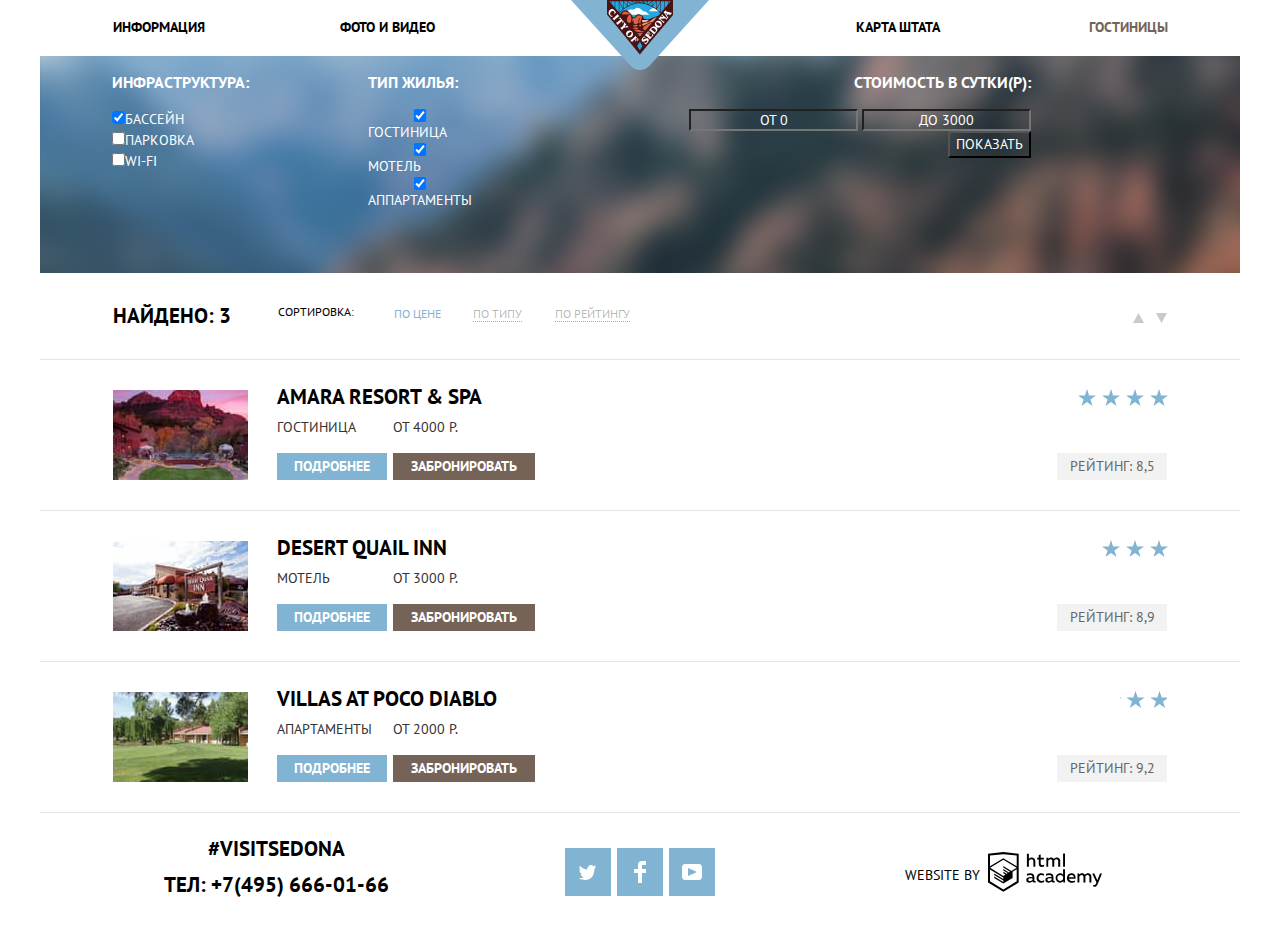
==== catalog.html @ 7414c6d5 "12. Начинаем оформление декоративных элементов" ====
<!DOCTYPE html>
<html lang="ru">
  <head>
    <meta charset="utf-8">
    <title>HTML Academy: Седона</title>
    <link href="https://fonts.googleapis.com/css2?family=PT+Sans:wght@400;700&display=swap" rel="stylesheet">
    <link href="css/normalize.css" rel="stylesheet">
    <link href="css/style.css" rel="stylesheet">
  </head>
    <body class="page-body">
    <header class="container main-header">
     <nav class="main-navigation">
      <a class="main-header-logo" href="index.html">
       <img src="img/logo-sedona.svg" width="138" height="70" alt="city of Sedona">
     </a>
       <ul class="site-navigation">
         <li class="current-info"><a href="blank.html">Информация</a></li>
         <li><a href="blank.html">Фото и видео</a></li>
         <li><a href="blank.html">Карта штата</a></li>
         <li><a class="current" href="catalog.html">Гостиницы</a></li>
       </ul>
     </nav>
    </header>
    <main class="container" >
      <h1 class="visually-hidden">Гостиницы</h1> <!-- скрываемый заголовок-->

     <form action="https://echo.htmlacademy.ru/courses" method="post">
      <div class="mountains-bg-small">
       <div class="infrastructure-box">
        <p class="infrastructure">Инфраструктура:</p>
        <label for="pool-field"><input type="checkbox" name="pool" id="pool-field" checked>Бассейн</label>
        <label for="parking-field"><input type="checkbox" name="parking" id="parking-field">Парковка</label>
        <label for="wi-fi-field"><input type="checkbox" name="wi-fi" id="wi-fi-field">Wi-fi</label>
       </div>
       <div class="houses-types-box">
        <p class="houses-types">Тип жилья:</p>
        <input type="checkbox" name="hotel" id="hotel-field" checked>
        <label for="hotel-field">Гостиница</label>
        <input type="checkbox" name="motel" id="motel-field" checked>
        <label for="motel-field">Мотель</label>
        <input type="checkbox" name="appartments" id="appartments-field" checked>
        <label for="appartments-field">Аппартаменты</label>
       </div>
       <div class="price-box">
        <p class="price">Стоимость в сутки(p):</p>
        <div>
         <input class="min" type="text" id="min" placeholder="от 0">
         <input class="max" type="text" id="max" placeholder="до 3000">
        </div>
        <button class="show" type="submit" aria-label="Показать">Показать</button>
       </div>
      </div>
     </form>

       <section>
         <h2 class="visually-hidden">Фильтр отелей</h2> <!-- скрываемый заголовок-->
         <!--Здесь будет форма фильтра-->
       </section>

        <div class="found-sort">
         <!--<div class="found"-->
          <p>Найдено: 3</p>
         <!--</div>-->
         <!--<div class="sort">-->
          <p>Сортировка:</p>
        <!--</div>-->

         <ul class="sort-list">
           <li><a class="sort-list-item-current" href="">По цене</a></li>
           <li><a class="sort-list-item" href="">По типу</a></li>
           <li><a class="sort-list-item" href="">По рейтингу</a></li>
         </ul>
         <div class="arrows">
          <a class="sorting-up" href="" aria-label="увеличение">
            <svg xmlns="http://www.w3.org/2000/svg" width="11" height="10" viewBox="0 0 11 10">
             <path d="M5.5 0L0 10h11z"/>
            </svg></a>
          <a class="sorting-down" href="" aria-label="уменьшение">
            <svg xmlns="http://www.w3.org/2000/svg" width="11" height="10" viewBox="0 0 11 10">
              <path d="M5.5 10L0 0h11"/>
            </svg></a>
         </div>
        </div>



      <ul class="hotels-list">
        <li>
          <img src="img/amara-resort.jpg" width="135" height="90" alt="">
           <div class="hotel-info">
            <a href="blank.html" class="name">Amara Resort & Spa</a>
            <p>Гостиница</p> <p>От 4000 р.</p>
            <a href="#" class="more-info"> Подробнее </a>
            <a href="#" class="book"> Забронировать </a>
           </div>
           <div class="rating-box">
            <span class="stars stars-1" aria-label="звезды"></span>
            <span class="rating"> Рейтинг: 8,5 </span>
          </div>
        </li>
        <li>
          <img src="img/desert-quail-inn.jpg" width="135" height="90" alt="">
         <div class="hotel-info">
          <a href="blank.html" class="name">Desert Quail Inn</a>
          <p>Мотель</p> <p>От 3000 р.</p>
          <a href="#" class="more-info"> Подробнее </a>
          <a href="#" class="book"> Забронировать </a>
         </div>
         <div class="rating-box">
          <span class="stars stars-2"></span>
          <span class="rating"> Рейтинг: 8,9 </span>
         </div>
        </li>
        <li>
          <img src="img/villas-at-poco-diablo.jpg" width="135" height="90" alt="">
        <div class="hotel-info">
          <a href="blank.html" class="name">Villas at poco diablo</a>
          <p>Апартаменты</p> <p>От 2000 р.</p>
          <a href="#" class="more-info"> Подробнее </a>
          <a href="#" class="book"> Забронировать </a>
         </div>
         <div class="rating-box">
          <span class="stars stars-3"></span>
          <span class="rating"> Рейтинг: 9,2 </span>
        </div>
        </li>
      </ul>

    </main>
    <footer class="container page-footer">
      <div class="contacts">
        <a href="blank.html">#visitsedona</a>
        <a href="tel:+74956660166">тел: +7(495) 666-01-66</a>
      </div>

      <div class="social-media">
        <a class="twitter" href="#"><span class="visually-hidden"><Твиттер</span>
        <svg xmlns="http://www.w3.org/2000/svg" xmlns:xlink="http://www.w3.org/1999/xlink" width="17" height="15" viewBox="0 0 17 15">
          <path d="M10.95.144c1.685-.496 2.984.27 3.577 1.179.673-.231 1.331-.481 2.011-.708a2.345 2.345 0 0 1-.857 1.768c.685.17 1.304-.491 1.304-.491-.169 1-1.006 1.788-1.563 2.024-.231 6.75-3.175 11.217-10.077 11.082h-.446c-.41 0-4.164-.46-4.898-1.887 2.271.196 3.893-.422 4.693-1.177-.96-.3-2.679-.477-2.979-2.95.349.106.564.228 1.19.119C1.705 8.247.374 7.53.448 5.33c.285.328 1.067.536 1.34.472C1.085 5.561-.182 2.442.894.85c1.818 1.854 3.735 3.606 7.152 3.773C8.254 2.33 9.183.793 10.95.144z"/>
        </svg>
      </a>
        <a class="facebook" href="#"><span class="visually-hidden">Фейсбук</span>
        <svg xmlns="http://www.w3.org/2000/svg" width="12" height="22" viewBox="0 0 12 22">
          <path d="M12 4V0H8a4 4 0 0 0-4 4v4H0v4h4v10h4V12h4V8H8V4h4z"/>
        </svg>
        </a>
        <a class="youtube"href="#"><span class="visually-hidden">Ютуб</span>
        <svg xmlns="http://www.w3.org/2000/svg" xmlns:xlink="http://www.w3.org/1999/xlink" width="20" height="16" viewBox="0 0 20 16">
          <path d="M17 0H3C1.35 0 0 1.35 0 3v10c0 1.65 1.35 3 3 3h14c1.65 0 3-1.35 3-3V3c0-1.65-1.35-3-3-3zM6.027 11.998V4.002L15.014 8l-8.987 3.998z"/>
        </svg>
         </a>
      </div>

    <div class="website">
      <p>Website by</p>
      <a class="website-logo" href="https://htmlacademy.ru/intensive/htmlcss">
        <svg width="115" height="41" viewBox="0 0 115 41" fill="none" xmlns="http://www.w3.org/2000/svg">
        <path fill-rule="evenodd" clip-rule="evenodd" d="M15.5197 1.05737H15.3509L0 2.71895V31.4945L15.3509 40.8382L30.7018 31.4945V2.71895L15.5197 1.05737ZM77.0183 2.62185H75.0876V15.7311H77.0183V2.62185ZM40.8619 2.63264V7.76843C41.6131 6.9864 42.6386 6.5436 43.7105 6.53843C44.6823 6.47908 45.6329 6.84495 46.3253 7.54479C47.0177 8.24462 47.3866 9.21244 47.3399 10.2068V15.7634H45.367V10.4658C45.4231 9.94897 45.2754 9.43059 44.9566 9.02553C44.6377 8.62047 44.174 8.36218 43.6683 8.3079H43.3518C42.3456 8.36979 41.4321 8.9295 40.9041 9.80764V15.7634H38.8995V2.63264H40.8619ZM77.0183 31.4837H75.2775V30.0595C74.4828 31.1353 73.23 31.7538 71.9119 31.7211C69.4751 31.5528 67.5825 29.4822 67.5825 26.9845C67.5825 24.4867 69.4751 22.4162 71.9119 22.2479C73.1195 22.2052 74.2818 22.7203 75.0771 23.6505V18.3205H77.0183V31.4837ZM47.0656 30.0595C47.263 30.0515 47.4583 30.0152 47.6459 29.9516V31.3866C47.2482 31.5404 46.826 31.6172 46.4009 31.6132C45.6482 31.6769 44.9394 31.2429 44.639 30.5342C43.7036 31.31 42.5302 31.7227 41.3261 31.6995C39.733 31.6995 38.256 30.804 38.256 28.9482C38.256 26.65 40.3661 25.9379 42.1702 25.9379C42.9402 25.9505 43.707 26.0408 44.4596 26.2076V25.884C44.4596 24.805 43.6578 23.9742 42.1491 23.9742C41.0585 23.9764 39.9804 24.2116 38.9839 24.6647V22.8305C40.0678 22.451 41.204 22.2506 42.3495 22.2371C44.8394 22.2371 46.3693 23.4455 46.3693 26.1753V29.4121C46.3546 29.5668 46.401 29.721 46.4981 29.8406C46.5951 29.9601 46.7349 30.035 46.8862 30.0487H47.0656V30.0595ZM40.2711 28.8403C40.298 29.229 40.4761 29.5905 40.7655 29.844C41.055 30.0974 41.4317 30.2217 41.8115 30.189H41.9275C42.8819 30.1906 43.7973 29.8022 44.4702 29.11V27.5779C43.842 27.4414 43.2026 27.3655 42.5605 27.3513C41.5055 27.3513 40.2817 27.7074 40.2817 28.8403H40.2711ZM56.0229 22.9384C55.1962 22.4632 54.2596 22.2246 53.3115 22.2479H52.9422C51.7332 22.2873 50.5891 22.8166 49.7619 23.7192C48.9347 24.6218 48.4923 25.8236 48.5321 27.06V27.5024C48.6957 30.0004 50.805 31.8921 53.2482 31.7318C54.2519 31.7555 55.2477 31.5452 56.1601 31.1168V29.2718C55.3769 29.7215 54.4945 29.9591 53.5963 29.9624C52.5199 30.0288 51.4963 29.4793 50.9385 28.5356C50.3806 27.5918 50.3806 26.4095 50.9385 25.4658C51.4963 24.522 52.5199 23.9725 53.5963 24.039C54.461 24.0357 55.3066 24.2989 56.0229 24.7942V22.9384ZM66.1514 30.0595C66.3488 30.0515 66.5441 30.0152 66.7317 29.9516V31.3866C66.334 31.5404 65.9118 31.6172 65.4867 31.6132C64.734 31.6769 64.0252 31.2429 63.7248 30.5342C62.7894 31.31 61.616 31.7227 60.4119 31.6995C58.8188 31.6995 57.3417 30.804 57.3417 28.9482C57.3417 26.65 59.4518 25.9379 61.256 25.9379C62.0259 25.9505 62.7928 26.0408 63.5454 26.2076V25.884C63.5454 24.805 62.7436 23.9742 61.2349 23.9742C60.1443 23.9764 59.0662 24.2116 58.0697 24.6647V22.8305C59.1536 22.451 60.2897 22.2506 61.4353 22.2371C63.9252 22.2371 65.455 23.4455 65.455 26.1753V29.4121C65.4404 29.5668 65.4868 29.721 65.5838 29.8406C65.6809 29.9601 65.8207 30.035 65.972 30.0487H66.1514V30.0595ZM59.855 29.8481C59.5632 29.5943 59.3837 29.2311 59.3569 28.8403H59.378C59.378 27.7074 60.5385 27.3513 61.6569 27.3513C62.299 27.3655 62.9383 27.4414 63.5665 27.5779V29.11C62.8937 29.8022 61.9782 30.1906 61.0239 30.189H60.9078C60.5263 30.2247 60.1469 30.1019 59.855 29.8481ZM69.3271 26.9305C69.3271 25.2859 70.6308 23.9526 72.239 23.9526L72.2601 24.0066C73.4742 24.0066 74.5742 24.7382 75.0665 25.8732V28.0311C74.5856 29.1871 73.4673 29.9296 72.239 29.9084C70.6308 29.9084 69.3271 28.5752 69.3271 26.9305ZM83.3486 22.2479C86.8408 22.2479 88.0541 25.1395 87.4844 27.7397H80.922C81.1436 29.3582 82.6839 30.0163 84.2876 30.0163C85.2509 30.0196 86.2027 29.8021 87.0729 29.3797V31.1061C86.0736 31.5421 84.9939 31.7519 83.9078 31.7211C81.2385 31.7211 78.8963 30.189 78.8963 26.9521C78.8362 25.7502 79.2482 24.5736 80.0408 23.6841C80.8334 22.7945 81.9408 22.2658 83.1165 22.2155H83.3486V22.2479ZM80.8693 26.1753C80.9704 24.8237 82.1216 23.8104 83.4436 23.9095H83.4858C84.1064 23.8531 84.7196 24.08 85.1612 24.5295C85.6028 24.979 85.8275 25.6051 85.7752 26.24H80.8693V26.1753ZM89.489 31.4621V22.4961H91.2298V23.575C91.9777 22.7197 93.041 22.2229 94.1628 22.2047C95.2951 22.1328 96.3712 22.7163 96.9482 23.7153C97.7407 22.8335 98.8477 22.3161 100.018 22.2803C100.952 22.2327 101.859 22.6011 102.507 23.2901C103.154 23.9792 103.478 24.9213 103.394 25.8732V31.4837H101.39V25.9271C101.437 25.4734 101.306 25.0191 101.024 24.6647C100.743 24.3104 100.336 24.0852 99.8917 24.039H99.6174C98.7512 24.0941 97.9525 24.536 97.4335 25.2474V31.4837H95.4289V25.9271C95.4728 25.47 95.3357 25.0139 95.0481 24.6611C94.7606 24.3082 94.3467 24.088 93.8991 24.0497H93.6881C92.7466 24.1344 91.8915 24.6449 91.3564 25.4416V31.5161H89.5312L89.489 31.4621ZM113.977 22.4745H111.972L109.324 29.2718L106.306 22.4853H104.196L108.417 31.5484L108.237 32.0016C107.72 33.3611 107.003 34.0516 106.053 34.0516C105.75 34.0548 105.447 34.0112 105.156 33.9221V35.6161C105.536 35.7125 105.926 35.7632 106.317 35.7671C107.646 35.7671 108.902 35.0226 109.851 32.6813L113.977 22.4745ZM52.689 6.78658V3.54974L50.7266 4.01369V6.73264H49.144V8.49132H50.7899V12.9905C50.7231 13.817 51.0244 14.6301 51.61 15.2038C52.1955 15.7775 53.0028 16.0505 53.8073 15.9468C54.5996 15.9535 55.3875 15.8259 56.139 15.5692V13.8429C55.5727 14.0781 54.9672 14.199 54.356 14.199C53.2165 14.199 52.689 13.8105 52.689 12.6237V8.5129H55.8541V6.78658H52.689ZM58.3862 15.7526V6.75421H60.1376V7.83316C60.8811 6.97655 61.9403 6.476 63.0601 6.45211C64.1624 6.38099 65.2146 6.93142 65.8032 7.88711C66.5958 7.00534 67.7028 6.48794 68.8734 6.45211C69.8138 6.41462 70.7233 6.79859 71.364 7.50353C72.0046 8.20846 72.3126 9.16418 72.2073 10.1205V15.7418H70.2028V10.1853C70.2499 9.73151 70.1184 9.27721 69.8373 8.92287C69.5561 8.56853 69.1485 8.34334 68.7046 8.29711H68.4619C67.5957 8.35228 66.797 8.7942 66.278 9.50553V15.7418H64.2734V10.1853C64.3206 9.73151 64.1891 9.27721 63.9079 8.92287C63.6268 8.56853 63.2191 8.34334 62.7752 8.29711H62.5326C61.5911 8.38181 60.736 8.89229 60.2009 9.68895V15.7634H58.3862V15.7526ZM28.6972 30.3033L28.7078 30.2968L28.6972 30.3184V30.3033ZM28.6972 18.3205V30.3033L15.3509 38.4321L2.00459 30.3184V18.5147L15.2876 26.6068V28.0311L6.18257 22.5284V23.9418L15.3404 29.5632V31.0629L6.19312 25.4955V26.9521L15.3509 32.5734L24.5826 26.9197V20.8129L28.6972 18.3205ZM28.7078 16.7776L25.0362 18.9355L23.3482 20.0145L15.3087 15.0837V16.4971L22.156 20.7266L22.0083 20.8237L20.9532 21.4063L15.2876 17.9537V19.3995L19.761 22.1184L18.706 22.8413L15.3298 20.7913V22.2047L17.5454 23.5426L15.2982 24.9021L2.11009 16.864L15.3087 8.72869L28.7078 16.7776ZM15.2876 7.27211L28.7078 15.3534V4.56395L15.3615 3.12895L2.01514 4.56395V15.3534L15.2876 7.27211Z"/>
        </svg>
       </a>
    </div>
    </footer>
    </body>
  </html>
---- css/style.css ----
:root {
  --colors-white: #FFFFFF;
  --colors-black: #000000;
  --colors-black-grey: #333333;
  --colors-light-blue: #81B3D2;
  --colors-blue: #669EC0;
  --colors-darker-blue: #5496BD;
  --colors-grey-background: #EEEEEE;
  --colors-brown: #766357;
  --colors-darker-brown: #604E43;
  --colors-darkest-brown:#503E33;
  --colors-light-grey-background: #F2F2F2;
  --colors-darker-grey-background: #EBEBEB;
  --colors-strong-grey: #666666;
  --colors-grey-line: #E5E5E5;
  --colors-sorting-arrows-grey: #CACACA;
  --colors-sorting-arrows-blue: #81B3D2;
  --colors-grey-logo : #BDBBBC;
  --colors-grey-calendar : #A9A9A9;

  --colors-white-opacity-03: rgba(255, 255, 255, 0.3);
  --colors-black-opacity-03: rgba(0, 0, 0, 0.3);
  --colors-background: #374b56;
}
body {
  font-family: "PT Sans", Arial, sans-serif;
  font-size: 14px;
  line-height: 21px;
  font-weight: normal;
  color: var(--colors-black);
  text-transform: uppercase;
  background-color: var(--colors-white);
}

.visually-hidden {
  position: absolute;
  width: 1px;
  height: 1px;
  margin: -1px;
  border: 0;
  padding: 0;
  white-space: nowrap;
  clip-path: inset(100%);
  clip: rect(0 0 0 0);
  overflow: hidden;
}

/* grid */

*, *::before, *::after {
  box-sizing: border-box;
}

.container {
  width: 1200px;
  margin: 0 auto;

/* header */

}
.main-header-logo {
  position: absolute;
  top: 0;
  margin-left: 50%;
  left: -69px;
  z-index: 2;
}

.site-navigation {
  list-style: none;

  display: flex;
  flex-wrap: wrap;
  padding-left: 0;

  width: 1200px;

}
.site-navigation li {
  width: 300px;
  text-align: center;
}
.site-navigation li:nth-child(1) {
  padding-right: 62px;
}
.site-navigation li:nth-child(2) {
  text-align: left;
}
.site-navigation li:nth-child(3) {
  text-align: right;
}
.site-navigation li:nth-child(4) {
  padding-left: 76px;
}




.site-navigation a {
  font-size: 14px;
  line-height: 26px;
  text-transform: uppercase;
  font-weight: bold;
  color: var(--colors-black);
  text-decoration: none;
}

.site-navigation a:hover,
.site-navigation a:focus {
  color: var(--colors-light-blue);
}

.site-navigation a:active {
  color: var(--colors-black);
  opacity: 0.3;
}

.site-navigation .current-info {
  color: var(--colors-brown);
}
/* main */

.mountains-bg {
  position:relative;

  text-align: center;
  background-image: url( "../img/background-photo.jpg" );
  width: 1200px;
  height: 509px;
  background-color: var(--colors-background);
  padding-top: 79px;
}

.mountains-bg::after {
  content:"";

  position: absolute;
  bottom:0px;
  left:0px;

  width: 1200px;
  height: 57px;
  background-image: url("../img/shape1.svg");
  background-repeat: no-repeat;
  background-position: center;
}

.introduction h2 {
  color: var(--colors-black);
  font-weight: bold;
  font-size: 21px;
  line-height: 26px;
  text-align: center;
  margin-top: 45px;

}
.introduction p {
  color: var(--colors-black-grey);
  font-weight: normal;
  font-size: 14px;
  line-height: 26px;
  text-align: center;
  margin-top: 43px;
  margin-bottom: 50px;
}

.features-list {
  list-style: none;
  padding-left: 0;
}

.feature-item-name {
  display:flex;
}
.feature-item-name div {
  flex-grow: 1;
  display: flex;
  flex-direction: column;
  padding-top: 28px;

}

.description-list {
  position: relative;

  list-style: none;
  padding-left: inherit;


  display: grid;
  grid-template-columns: 400px 400px 400px;
}

.features-list .feature-item:nth-child(2){
  display: flex;
}
.feature-item:nth-child(2) div {
  order: 2;
  width: 400px;
  display:flex;
  flex-direction: column;
  padding-top: 29px;

}

.feature-item-name345 {
  display: grid;
  grid-template-columns: 400px 400px 400px;
}
.grey-bg {
  background-color: var(--colors-grey-background);
}
.blue-bg {
  background-color: var(--colors-light-blue);
}

ul.white-bg {
  background-color: var(--colors-white);

}

.blue-bg h3 {
  color: var(--colors-white);
  font-weight: bold;
  font-size: 21px;
  line-height: 21px;
  text-transform: uppercase;
  text-align: center;
}

.blue-bg p:first-of-type {
  color: var(--colors-white);
  font-weight: normal;
  font-size: 14px;
  line-height: 21px;
  text-transform: uppercase;
  text-align: center;
  margin-bottom: 11px;
  margin-top: 4px;
}
.blue-bg p:nth-of-type(2) {
  color: var(--colors-white);
  font-weight: normal;
  font-size: 14px;
  line-height: 21px;
  text-transform: uppercase;
  text-align: center;
}

.grey-bg h3 {
  color: var(--colors-black);
  font-weight: bold;
  font-size: 21px;
  line-height: 21px;
  text-transform: uppercase;
  margin-top: 47px;
  margin-bottom: 26px;
  text-align: center;
}

.grey-bg p:first-of-type {
 color: var(--colors-black-gray);
 font-weight: normal;
 font-size: 14px;
 line-height: 21px;
 text-transform: uppercase;
 text-align: center;
 margin-bottom: 23px;
}

.grey-bg p:nth-of-type(2) {
 color: var(--colors-black-gray);
 font-weight: normal;
 font-size: 14px;
 line-height: 21px;
 text-transform: uppercase;
 text-align: center;
 margin-bottom: 55px;
}

.white-bg h4 {
color: var(--colors-black);
font-weight: bold;
font-size: 21px;
line-height: 21px;
padding-top: 133px;
margin-bottom: 25px;
text-align: center;

}

.advantages-houses h4::before{
  content: "";
  position: absolute;
  left: 162px;
  top: 60px;
  background-image: url("../img/house.svg");
  width: 75px;
  height: 72px;
  background-repeat: no-repeat;
  background-position: center;
}

.advantages-food h4::before{
  content: "";
  position: absolute;
  left: 563px;
  top: 62px;
  background-image: url("../img/food.svg");
  width: 75px;
  height: 70px;
  background-repeat: no-repeat;
  background-position: center;
}

.advantages-presents h4::before{
  content: "";
  position: absolute;
  right: 167px;
  top: 57px;
  background-image: url("../img/presents.svg");
  width: 64px;
  height: 77px;
  background-repeat: no-repeat;
  background-position: center;
}

.white-bg p {
color: var(--colors-black-grey);
font-weight: normal;
font-size: 14px;
line-height: 21px;
text-align: center;
margin-bottom: 82px;
}

.order-form {
  display: flex;
  flex-direction: column;
  position: absolute;
  width: 568px;
  height: 395px;
  background-color: white;
  left: 50%;
  transform: translateX(-50%);
  padding: 55px;
  padding-top: 44px;
  z-index: 2;
}
.order-form .adults-and-children {
  display: flex;
  justify-content: space-between;
}
.order h2 {
  color: var(--colors-black);
  font-weight: bold;
  font-size: 30px;
  line-height: 24px;
  text-transform: uppercase;
  text-align: center;
  margin-top: 58px;
  margin-bottom: 31px;
}
.order p {
  color: var(--colors-black);
  font-weight: normal;
  font-size: 14px;
  line-height: 24px;
  text-transform: uppercase;
  margin-bottom: 18px;
  margin-top: 11px;
  text-align: center;
}

.hotel-search {
  display: flex;
  margin: 0 auto;
  justify-content: center;
  align-items: center;
  font-family: inherit;
  color: var(--colors-white);
  font-weight: bold;
  font-size: 21px;
  line-height: 26px;
  background-color: var(--colors-brown);
  text-transform: uppercase;
  width: 568px;
  height: 86px;
  margin-top: 44px;
}

.hotel-search:hover {
  background-color: var(--colors-darker-brown);
}

.hotel-search:active {
  color: var(--colors-white-opacity-03);
  background-color: var(--colors-darkest-brown);
}

.order-item label {


  color: var(--colors-black);
  font-size: 14px;
  line-height: 26px;
  font-weight: bold;
  text-transform: uppercase;
}
.order-item .arrival-date-label {
margin-right: 20px;
}
.order-item .departure-date-label {
margin-right: 16px;
}
.order-item .amount-adults-label {
 margin-right: 36px;
}
.order-item .amount-children-label {
margin-right: 23px;
}

.order-item .order-item-data{
  position: relative;
}

.order-item input {
  border: none;
  color: var(--colors-black);
  font-size: 14px;
  line-height: 26px;
  font-weight: bold;
  text-transform: uppercase;
  background-color: var(--colors-light-grey-background);
  padding-left: 10px;

  width: 345px;
  height: 38px;
}

.order-item input:hover {
 background-color: var(--colors-darker-grey-background);
}

.order-item input:focus {
 background-color: var(--colors-white);
 border: 2px solid var(--colors-grey-line);
 box-sizing: border-box;
}

.order-item .order-amount-adults {

  padding-left: 0px;
  padding-right: 0px;
  text-align: center;
  width: 114px;
  height: 38px;
}

.order-item .order-amount-children {
  padding-left: 0px;
  padding-right: 0px;
  text-align: center;
  width: 114px;
  height: 38px;
}



.calendar1 {
  position:absolute;
  right:64px;
  top: 63px;
  width: 21px;
  height: 23px;
  border: none;
  padding: 0px;
}
.calendar2 {
  position:absolute;
  right:64px;
  top: 130px;
  width: 21px;
  height: 23px;
  border: none;
  padding: 0px;
}

.calendar1 svg,
.calendar2 svg{
  fill: var(--colors-grey-calendar);
}
.calendar1:hover svg,
.calendar2:hover svg{
  fill: var(--colors-black);
}

.calendar1:active svg,
.calendar2:active svg{
  fill: var(--colors-light-blue);
}
:focus{
  outline: 0;
}


.order-item-children {
  position:relative;
}
.order-item-adults {
  position:relative;
}

.order-item .less1 {
content:"";
position: absolute;
top: 10px;
left: 125px;
padding: 0px;
border: none;
z-index: 10;
}

.order-item .more1 {
position: absolute;
top: 14px;
right: 14px;
padding: 0px;
border: none;
}

.order-item .less2 {

position: absolute;
top: 10px;
left: 79px;
padding: 0px;
border: none;
z-index: 10;
}

.order-item .more2 {
position: absolute;
top: 14px;
right: 13px;
padding: 0px;
border: none;
}

.less1 svg,
.less2 svg,
.more1 svg,
.more2 svg{
  fill: var(--colors-grey-calendar);
}
.less1:hover svg,
.less2:hover svg,
.more1:hover svg,
.more2:hover svg{
  fill: var(--colors-black);
}

.less1:active svg,
.less2:active svg,
.more1:active svg,
.more2:active svg{
  fill: var(--colors-light-blue);
}

 /*.order-item:first-of-type .calendar {
 content:"";
 position: absolute;
 right: 64px;
 top: 62px;
 width: 21px;
 height: 23px;
 background-image: url("../img/calendar.svg");
 background-repeat: no-repeat;
 background-position: center;

}

.order-item:last-of-type .calendar {
content:"";
position: absolute;
right: 64px;
top: 129px;
width: 21px;
height: 23px;
background-image: url("../img/calendar.svg");
background-repeat: no-repeat;
background-position: center;

}


*/
input.order-item-data::placeholder {
  color: var(--colors-black);
  font-weight: bold;
  font-size: 14px;
  line-height: 18px;
  text-transform: uppercase;
}
.search {
  display: flex;
  justify-content: center;
  align-items: center;
  color: var(--colors-white);
  font-weight: bold;
  font-size: 21px;
  line-height: 26px;
  background-color: var(--colors-light-blue);
  text-transform: uppercase;
  width: 458px;
  height: 58px;
  left: 411px;
  margin-top: 37px;
  padding-top: 3px;
  padding-left: 4px;
  border: none;

}

.search:hover {
  background-color: var(--colors-blue);
}

.search:active {
  color: rgba(255, 255, 255, 0.3);
  background-color: var(--colors-darker-blue);
}



/* footer */

.main-footer {
  position: relative;
  background-color: rgba(255, 255, 255, 0.9);
  top:-126px;
  z-index: 3;
}

.page-footer {
  display: grid;
  grid-template-columns: 400px 400px 400px;
  min-height: 120px;


}
.page-footer .contacts {
  padding-top:23px;
  padding-left: 72px;
}
.contacts a {
  display:block;
  text-align: center;
  color: var(--colors-black);
  font-size: 21px;
  line-height: 26px;
  font-weight: bold;
  text-transform: uppercase;
  text-decoration: none;
  margin-bottom: 10px;

}

.social-media {
  list-style: none;
  display:flex;
  justify-content: center;
  text-align: center;
  padding-left: 5px;

}
.social-media a {
  color: var(--colors-white);
  background-color: var(--colors-light-blue);
  text-decoration: none;
  margin-right: 6px;
  width:46px;
  height:48px;
  margin-top: 35px;
}
.social-media a:hover {
  color: var(--colors-white);
  background-color: var(--colors-blue);
}
.social-media a:active {
  color: var(--colors-white);
  background-color: var(--colors-darker-blue);
}

/*.social-media .twitter {
  background-image: url("../img/twitter.svg") ;
  background-repeat: no-repeat;
  background-position: center;
}
.social-media .facebook {
  background-image: url("../img/fb-icon.svg") ;
  background-repeat: no-repeat;
  background-position: center;
}
.social-media .youtube {
  background-image: url("../img/youtube.svg") ;
  background-repeat: no-repeat;
  background-position: center;
}s
*/
a.twitter {
  padding-top: 17px;
}
.twitter svg {
  fill: var(--colors-white);
  position: center;
}
.twitter:hover svg {
  fill: var(--colors-white);

}
.twitter:active svg {
  fill: var(--colors-white-opacity-03);
}

a.facebook {
  padding-top: 13px;
}
.facebook svg {
  fill: var(--colors-white);
  position: center;
}
.facebook:hover svg {
  fill: var(--colors-white);

}
.facebook:active svg {
  fill: var(--colors-white-opacity-03);
}

a.youtube {
  padding-top: 16px;
}
.youtube svg {
  fill: var(--colors-white);
  position: center;
}
.youtube:hover svg {
  fill: var(--colors-white);

}
.youtube:active svg {
  fill: var(--colors-white-opacity-03);
}




.website {
  display:flex;
  justify-content: center;
  padding-top: 35px;
  padding-right: 73px;
  text-decoration: none;
  margin-top: 3px;
}

.website p {
  color: var(--colors-black);
  font-weight: normal;
  font-size: 14px;
  line-height: 26px;
  text-transform: uppercase;
  margin-right: 8px;
  margin-top: 11px;
}

.website-logo svg{
  fill: var(--colors-black);
}
.website-logo:hover svg{
  fill: var(--colors-light-blue);
}
.website-logo:active svg{
  fill: var(--colors-grey-logo);
}



/* catalog */

.site-navigation .current {
  color: var(--colors-brown);
}

.mountains-bg-small {
  background-image: url( "../img/background-catalog.png" );
  background-color: var(--colors-background);
  width: 1200px;
  height: 217px;
  margin-bottom: 30px;
  margin-top: 16px;

  display: flex;
}

.infrastructure-box {
  display: flex;
  flex-direction: column;
  padding-left: 72px;
}
.houses-types-box {
  display: flex;
  flex-direction: column;
  padding-left: 119px;
}
.price-box {
  display: flex;
  flex-direction: column;
  flex-grow: 1;
  align-items: flex-end;
  padding-right: 209px;
}
form .infrastructure,
form .houses-types,
form .price {
  color: var(--colors-white);
  font-weight: bold;
  font-size: 16px;
  line-height: 21px;
  text-transform: uppercase;
}

form label {
  color: var(--colors-white);
  font-weight: normal;
  font-size: 14px;
  line-height: 21px;
  text-transform: uppercase;
}

.mountains-bg-small .show {
  color: var(--colors-white);
  font-weight: normal;
  font-size: 14px;
  line-height: 21px;
  text-transform: uppercase;
  background-color: transparent;
}

.mountains-bg-small .show:hover {
  color: var(--colors-black);
  background-color: var(--colors-white);
}
input.min {
  background: transparent;
}
input.min::placeholder {
  color: var(--colors-white);
  font-weight: normal;
  font-size: 14px;
  line-height: 21px;
  text-align: center;
  text-transform: uppercase;
}
input.max {
  background: transparent;
}
input.max::placeholder {
  color: var(--colors-white);
  font-weight: normal;
  font-size: 14px;
  line-height: 21px;
  text-align: center;
  text-transform: uppercase;
}

.found-sort {
  display: flex;
  align-items: baseline;

  margin-top: 10px;
  padding-left: 73px;
  padding-bottom: 30px;
  border-bottom: 1px solid var(--colors-grey-line);

}

.found-sort p:first-child {
  color: var(--colors-black);
  font-weight: bold;
  font-size: 21px;
  line-height: 26px;
  text-transform: uppercase;

  align-self: flex-start;

  margin-top: 0;
  margin-bottom: 0;
  margin-right: 47px;

}

.found-sort p:nth-child(2)  {
  color: var(--colors-black);
  font-weight: normal;
  font-size: 12px;
  line-height: 18px;
  text-transform: uppercase;

  align-self: flex-start;
  margin-top: 0;
  margin-bottom: 0;

}

.sort-list {
  display: flex;
  list-style: none;
  align-self: flex-start;
  margin-top: 0;
  margin-bottom: 0;
}

.sort-list + .arrows {
  margin-left: auto;
  margin-right: 73px;
  margin-top: 5px;
}

.sorting-down svg {
  fill: var(--colors-sorting-arrows-grey);
}
.sorting-down:hover svg {
  fill: var(--colors-black);
}
.sorting-down:active svg {
  fill: var(--colors-sorting-arrows-blue);
}

.sorting-up svg {
  fill: var(--colors-sorting-arrows-grey);
  margin-right: 8px;
}
.sorting-up:hover svg {
  fill: var(--colors-black);
}
.sorting-up:active svg {
  fill: var(--colors-sorting-arrows-blue);
}





li .sort-list-item-current {
  color: var(--colors-light-blue);
  font-weight: normal;
  font-size: 12px;
  line-height: 18px;
  text-decoration: none;
  margin-right: 32px;
}

li .sort-list-item {
 color: var(--colors-black-opacity-03);
 font-weight: normal;
 font-size: 12px;
 line-height: 18px;
 margin-right: 33px;
 text-decoration: none;
 border-bottom: 1px dotted var(--colors-light-blue);
}

li .sort-list-item:hover {
 color: var(--colors-light-blue);
 border-bottom: 1px dotted;
}

li .sort-list-item:active {
 color: var(--colors-black);
}

.hotels-list {
  list-style: none;
  padding-left: 0;
  margin: 0;
}

.hotels-list li {
  display: grid;
  grid-template-columns: 208px 751px 183px;
  grid-column-gap: 29px;
  border-bottom: 1px solid var(--colors-grey-line);
  padding-top: 24px;
  padding-bottom: 30px;

}
.hotels-list img {
  margin-left: 73px;
  margin-top: 6px;
}



.hotel-info {
  display: grid;
  grid-template-columns: 116px 120px;
  grid-template-rows: auto auto auto;
}
.hotel-info .name {
  grid-column-start: 1;
  grid-column-end: 3;
}

.hotels-list .name {
  color: var(--colors-black);
  font-weight: bold;
  font-size: 21px;
  line-height: 26px;
  text-transform: uppercase;
  text-decoration: none;
}

.hotels-list .name:hover {
  color: var(--colors-light-blue);
}

.hotels-list .name:active {
  color: var(--colors-black-opacity-03);
}

.hotels-list p {
  color: var(--colors-black-grey);
  font-weight: normal;
  font-size: 14px;
  line-height: 21px;
  text-transform: uppercase;
  margin-top: 7px;
  margin-bottom: 15px;
}

.hotels-list .more-info {
  align-items: center;
  justify-content: center;
  display: flex;
  color: var(--colors-white);
  font-weight: bold;
  font-size: 14px;
  line-height: 21px;
  text-transform: uppercase;
  text-decoration: none;
  background-color: var(--colors-light-blue);
  width: 110px;
  height: 27px;
}

.hotels-list .more-info:hover {
  background-color: var(--colors-blue);
}

.hotels-list .more-info:active {
  color: var(--colors-white-opacity-03);
  background-color: var(--colors-darker-blue);
}

.hotels-list .book {
  align-items: center;
  justify-content: center;
  display: flex;
  color: var(--colors-white);
  font-weight: bold;
  font-size: 14px;
  line-height: 21px;
  text-transform: uppercase;
  text-decoration: none;
  background-color: var(--colors-brown);
  width: 142px;
  height: 27px;

}

.hotels-list .book:hover {
  background-color: var(--colors-darker-brown);
}

.hotels-list .book:active {
  color: var(--colors-white-opacity-03);
  background-color: var(--colors-darkest-brown);
}

.hotels-list .rating {
  color: var(--colors-strong-grey);
  font-weight: normal;
  font-size: 14px;
  line-height: 21px;
  text-transform: uppercase;
  background-color: var(--colors-light-grey-background);
  margin-right: 73px;
  width: 110px;
  height: 27px;
  display: flex;
  justify-content: center;
  align-items: center;
}

.rating-box {
  display:flex;
  flex-direction: column;
  justify-content: space-between;
  padding-top: 5px;



}
.rating-box .stars {
  display: block;

  background-image: url("../img/star.svg");
}
.rating-box .stars-1 {
  width: 91px;
  height: 17px;
  background-repeat: space;
  background-position: center;
  margin-left: 21px;
}
.rating-box .stars-2 {
  width: 67px;
  height: 17px;
  margin-left: 45px;
  background-repeat: space;
  background-position: right;
}
.rating-box .stars-3 {
  width: 47px;
  height: 17px;
  margin-left: 63px;
  background-repeat: round;
  background-position: right;
}
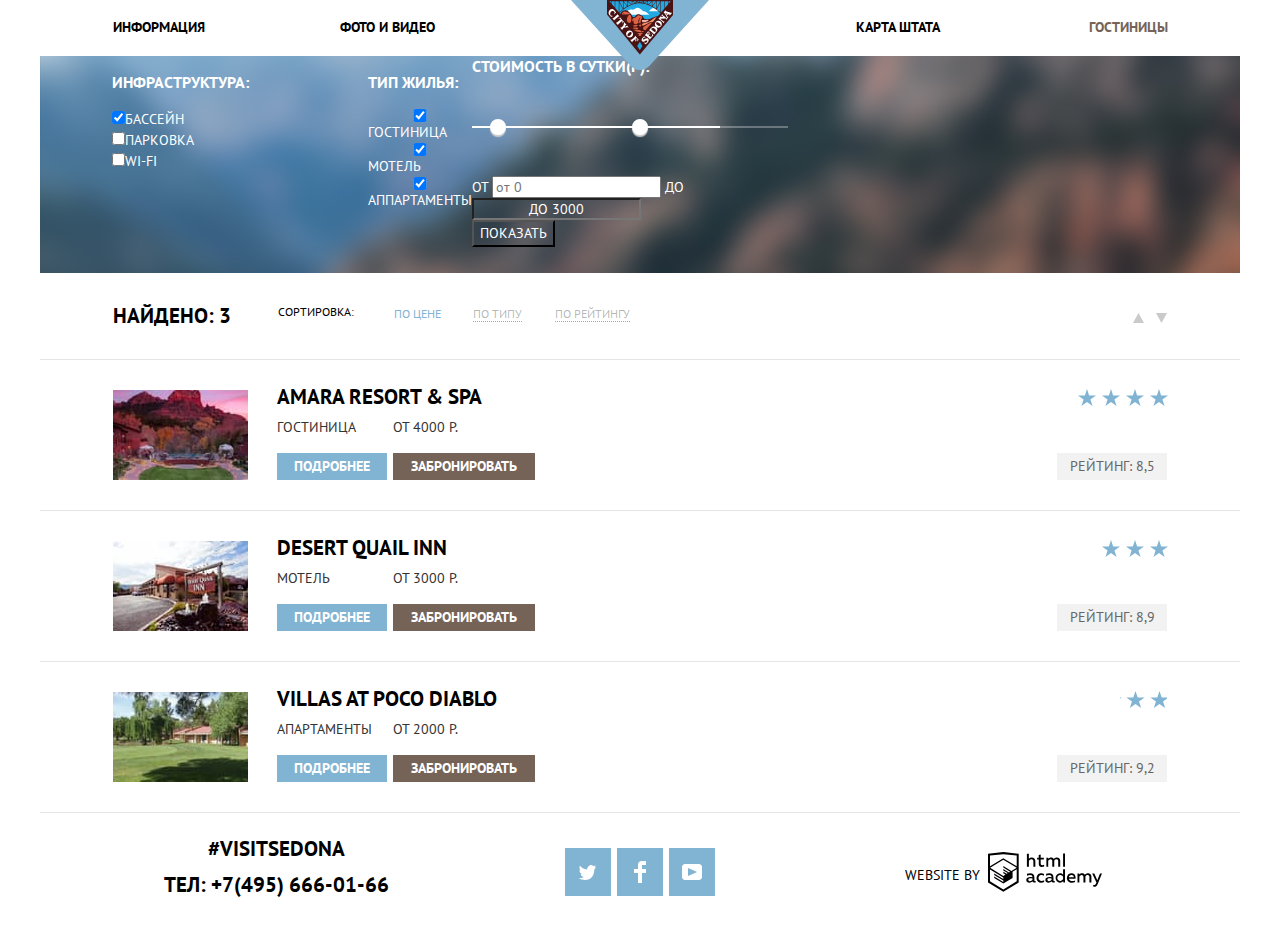
==== commit c44dbf30: "12. Начинаем оформление декоративных элементов" ====
--- a/catalog.html
+++ b/catalog.html
@@ -41,12 +41,33 @@
         <input type="checkbox" name="appartments" id="appartments-field" checked>
         <label for="appartments-field">Аппартаменты</label>
        </div>
+
        <div class="price-box">
-        <p class="price">Стоимость в сутки(p):</p>
-        <div>
-         <input class="min" type="text" id="min" placeholder="от 0">
-         <input class="max" type="text" id="max" placeholder="до 3000">
+
+        <fieldset class="filter-item">
+        <legend class="price">Стоимость в сутки(p):</legend>
+        </fieldset>
+        <div class="range-filter">
+          <div class="range-controls">
+            <div class="scale">
+             <div class="bar"></div>
+             <div class="toggle toggle-min"></div>
+             <div class="toggle toggle-max"></div>
+             </div>
+
+          </div>
+          <div class="price-controls">
+            <label class="min">
+              от <input type="text" id="min" name="min" placeholder="от 0">
+            </label>
+            <label class="max">
+              до <input type="text" name="max" class="max" id="max" placeholder="до 3000">
+            </label>
+
+          </div>
+
         </div>
+
         <button class="show" type="submit" aria-label="Показать">Показать</button>
        </div>
       </div>
--- a/css/style.css
+++ b/css/style.css
@@ -1,3 +1,21 @@
+/* <div class="price-box">
+  <p class="price">Стоимость в сутки(p):</p>
+  <div>
+   <input class="min" type="text" id="min" placeholder="от 0">
+   <input class="max" type="text" id="max" placeholder="до 3000">
+  </div>
+  <button class="show" type="submit" aria-label="Показать">Показать</button>
+</div> */
+
+/*
+.price-box {
+  display: flex;
+  flex-direction: column;
+  flex-grow: 1;
+  align-items: flex-end;
+  padding-right: 209px;
+} */
+
 :root {
   --colors-white: #FFFFFF;
   --colors-black: #000000;
@@ -20,6 +38,7 @@
 
   --colors-white-opacity-03: rgba(255, 255, 255, 0.3);
   --colors-black-opacity-03: rgba(0, 0, 0, 0.3);
+  --colors-box-shadow-grey: rgba(0, 1, 1, 0.15);
   --colors-background: #374b56;
 }
 body {
@@ -31,6 +50,7 @@
   text-transform: uppercase;
   background-color: var(--colors-white);
 }
+
 
 .visually-hidden {
   position: absolute;
@@ -55,9 +75,10 @@
   width: 1200px;
   margin: 0 auto;
 
+}
+
 /* header */
 
-}
 .main-header-logo {
   position: absolute;
   top: 0;
@@ -346,6 +367,7 @@
   padding: 55px;
   padding-top: 44px;
   z-index: 2;
+  box-shadow: 0px 7px 15px var(--colors-box-shadow-grey);
 }
 .order-form .adults-and-children {
   display: flex;
@@ -475,6 +497,7 @@
   height: 23px;
   border: none;
   padding: 0px;
+  background: none;
 }
 .calendar2 {
   position:absolute;
@@ -484,6 +507,7 @@
   height: 23px;
   border: none;
   padding: 0px;
+  background: none;
 }
 
 .calendar1 svg,
@@ -519,6 +543,7 @@
 padding: 0px;
 border: none;
 z-index: 10;
+background: none;
 }
 
 .order-item .more1 {
@@ -527,6 +552,7 @@
 right: 14px;
 padding: 0px;
 border: none;
+background: none;
 }
 
 .order-item .less2 {
@@ -537,6 +563,7 @@
 padding: 0px;
 border: none;
 z-index: 10;
+background: none;
 }
 
 .order-item .more2 {
@@ -545,6 +572,7 @@
 right: 13px;
 padding: 0px;
 border: none;
+background: none;
 }
 
 .less1 svg,
@@ -814,13 +842,61 @@
   flex-direction: column;
   padding-left: 119px;
 }
-.price-box {
-  display: flex;
-  flex-direction: column;
-  flex-grow: 1;
-  align-items: flex-end;
-  padding-right: 209px;
-}
+
+.filter-item {
+  margin: 0;
+  padding: 0;
+  border: none;
+}
+.range-filter {
+  width: 260px;
+  margin-top: 49px;
+}
+
+.filter-item legend {
+  font-size: 16px;
+  line-height: 21px;
+  text-transform: uppercase;
+  font-weight: 700;
+}
+
+.range-controls {
+  height: 50px;
+  position: relative;
+}
+
+.range-controls .scale {
+  width: 316px;
+  height: 2px;
+  background: var(--colors-white-opacity-03);
+  z-index: 100;
+}
+.range-controls .bar {
+  width: 248px;
+  height: 2px;
+  background: var(--colors-white);
+}
+
+.range-controls .toggle {
+  position: absolute;
+  top: -7px;
+  left: 0;
+  width: 4px;
+  height: 4px;
+  padding: 0;
+  border: 8px solid #ffffff;
+  background-color: #ababab;
+  border-radius: 50%;
+  box-shadow: 0 2px 1px 0 #cfcfcf;
+}
+.range-controls .toggle-min {
+  left: 18px;
+}
+
+.range-controls .toggle-max {
+  left: 160px;
+}
+
 form .infrastructure,
 form .houses-types,
 form .price {
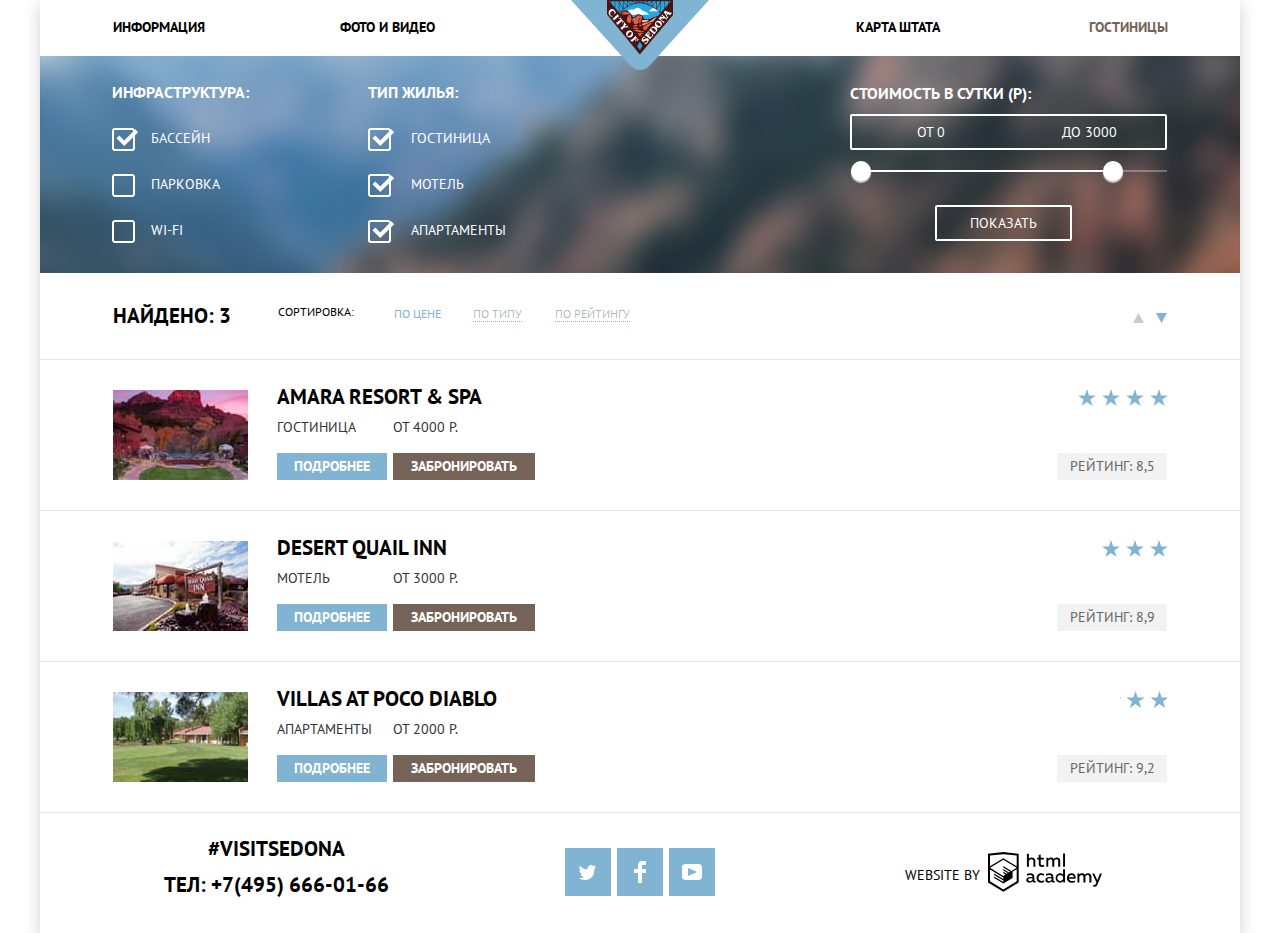
==== commit f38e64a3: "Задание выполнено! 13. Продолжаем оформление декоративных элементов" ====
--- a/catalog.html
+++ b/catalog.html
@@ -8,7 +8,8 @@
     <link href="css/style.css" rel="stylesheet">
   </head>
     <body class="page-body">
-    <header class="container main-header">
+      <div class="container">
+    <header class="main-header">
      <nav class="main-navigation">
       <a class="main-header-logo" href="index.html">
        <img src="img/logo-sedona.svg" width="138" height="70" alt="city of Sedona">
@@ -21,32 +22,43 @@
        </ul>
      </nav>
     </header>
-    <main class="container" >
+    <main class="main-container" >
       <h1 class="visually-hidden">Гостиницы</h1> <!-- скрываемый заголовок-->
 
      <form action="https://echo.htmlacademy.ru/courses" method="post">
       <div class="mountains-bg-small">
        <div class="infrastructure-box">
         <p class="infrastructure">Инфраструктура:</p>
-        <label for="pool-field"><input type="checkbox" name="pool" id="pool-field" checked>Бассейн</label>
-        <label for="parking-field"><input type="checkbox" name="parking" id="parking-field">Парковка</label>
-        <label for="wi-fi-field"><input type="checkbox" name="wi-fi" id="wi-fi-field">Wi-fi</label>
+        <input class="visually-hidden" type="checkbox" name="pool" id="pool-field" checked>
+        <label class="infrastructure-item" for="pool-field">Бассейн</label>
+        <input class="visually-hidden" type="checkbox" name="parking" id="parking-field">
+        <label class="infrastructure-item" for="parking-field">Парковка</label>
+        <input class="visually-hidden" type="checkbox" name="wi-fi" id="wi-fi-field">
+        <label class="infrastructure-item" for="wi-fi-field">Wi-fi</label>
        </div>
        <div class="houses-types-box">
         <p class="houses-types">Тип жилья:</p>
-        <input type="checkbox" name="hotel" id="hotel-field" checked>
-        <label for="hotel-field">Гостиница</label>
-        <input type="checkbox" name="motel" id="motel-field" checked>
-        <label for="motel-field">Мотель</label>
-        <input type="checkbox" name="appartments" id="appartments-field" checked>
-        <label for="appartments-field">Аппартаменты</label>
+        <input class="visually-hidden" type="checkbox" name="hotel" id="hotel-field" checked>
+        <label class="houses-item" for="hotel-field">Гостиница</label>
+        <input class="visually-hidden" type="checkbox" name="motel" id="motel-field" checked>
+        <label class="houses-item" for="motel-field">Мотель</label>
+        <input class="visually-hidden" type="checkbox" name="appartments" id="appartments-field" checked>
+        <label class="houses-item" for="appartments-field">Апартаменты</label>
        </div>
 
        <div class="price-box">
 
         <fieldset class="filter-item">
-        <legend class="price">Стоимость в сутки(p):</legend>
+        <legend class="price">Стоимость в сутки (p):</legend>
         </fieldset>
+        <div class="price-controls">
+          <label class="min">
+          <input type="text" class="min" id="min" name="min" placeholder="от 0">
+          </label>
+          <label class="max">
+          <input type="text" name="max" class="max" id="max" placeholder="до 3000">
+          </label>
+          </div>
         <div class="range-filter">
           <div class="range-controls">
             <div class="scale">
@@ -54,22 +66,14 @@
              <div class="toggle toggle-min"></div>
              <div class="toggle toggle-max"></div>
              </div>
-
           </div>
-          <div class="price-controls">
-            <label class="min">
-              от <input type="text" id="min" name="min" placeholder="от 0">
-            </label>
-            <label class="max">
-              до <input type="text" name="max" class="max" id="max" placeholder="до 3000">
-            </label>
-
-          </div>
-
-        </div>
-
+         </div>
         <button class="show" type="submit" aria-label="Показать">Показать</button>
        </div>
+
+
+
+
       </div>
      </form>
 
@@ -96,7 +100,7 @@
             <svg xmlns="http://www.w3.org/2000/svg" width="11" height="10" viewBox="0 0 11 10">
              <path d="M5.5 0L0 10h11z"/>
             </svg></a>
-          <a class="sorting-down" href="" aria-label="уменьшение">
+          <a class="sorting-down sorting-down-current" href="" aria-label="уменьшение">
             <svg xmlns="http://www.w3.org/2000/svg" width="11" height="10" viewBox="0 0 11 10">
               <path d="M5.5 10L0 0h11"/>
             </svg></a>
@@ -148,7 +152,7 @@
       </ul>
 
     </main>
-    <footer class="container page-footer">
+    <footer class="page-footer">
       <div class="contacts">
         <a href="blank.html">#visitsedona</a>
         <a href="tel:+74956660166">тел: +7(495) 666-01-66</a>
@@ -181,5 +185,6 @@
        </a>
     </div>
     </footer>
+   </div>
     </body>
   </html>
--- a/css/style.css
+++ b/css/style.css
@@ -8,12 +8,7 @@
 </div> */
 
 /*
-.price-box {
-  display: flex;
-  flex-direction: column;
-  flex-grow: 1;
-  align-items: flex-end;
-  padding-right: 209px;
+
 } */
 
 :root {
@@ -74,7 +69,7 @@
 .container {
   width: 1200px;
   margin: 0 auto;
-
+  box-shadow: 0px 5px 15px rgba(0, 1, 1, 0.2);
 }
 
 /* header */
@@ -95,7 +90,8 @@
   padding-left: 0;
 
   width: 1200px;
-
+  margin-top: 0;
+  padding-top: 14px;
 }
 .site-navigation li {
   width: 300px;
@@ -409,6 +405,7 @@
   width: 568px;
   height: 86px;
   margin-top: 44px;
+  border: none;
 }
 
 .hotel-search:hover {
@@ -454,7 +451,7 @@
   font-weight: bold;
   text-transform: uppercase;
   background-color: var(--colors-light-grey-background);
-  padding-left: 10px;
+  padding-left: 12px;
 
   width: 345px;
   height: 38px;
@@ -468,12 +465,17 @@
  background-color: var(--colors-white);
  border: 2px solid var(--colors-grey-line);
  box-sizing: border-box;
+
+}
+.order-item .order-item-date:focus {
+  padding-left: 10px;
 }
 
 .order-item .order-amount-adults {
 
   padding-left: 0px;
   padding-right: 0px;
+  padding-top: 2px;
   text-align: center;
   width: 114px;
   height: 38px;
@@ -482,6 +484,7 @@
 .order-item .order-amount-children {
   padding-left: 0px;
   padding-right: 0px;
+  padding-top: 2px;
   text-align: center;
   width: 114px;
   height: 38px;
@@ -666,7 +669,7 @@
 .main-footer {
   position: relative;
   background-color: rgba(255, 255, 255, 0.9);
-  top:-126px;
+  margin-top: -120px;
   z-index: 3;
 }
 
@@ -836,21 +839,56 @@
   display: flex;
   flex-direction: column;
   padding-left: 72px;
+  padding-top: 10px;
 }
 .houses-types-box {
   display: flex;
   flex-direction: column;
   padding-left: 119px;
+  padding-top: 10px;
+}
+
+.price-box {
+  display: flex;
+  flex-direction: column;
+  flex-grow: 1;
+  align-items: flex-end;
+
+}
+.price-controls {
+border: 2px solid var(--colors-white);
+box-sizing: border-box;
+border-radius: 2px;
+width: 317px;
+height: 36px;
+margin-top: 10px;
+margin-right: 73px;
+padding-top: 5px;
+padding-left: 50px;
+
+}
+
+button.show {
+  width: 137px;
+  height: 36px;
+  border: 2px solid var(--colors-white);
+  box-sizing: border-box;
+  border-radius: 2px;
+  margin-right: 168px;
+  margin-top: 25px;
 }
 
 .filter-item {
   margin: 0;
   padding: 0;
   border: none;
+  margin-top: 27px;
+
 }
 .range-filter {
   width: 260px;
-  margin-top: 49px;
+  margin-top: 20px;
+  margin-right: 129px;
 }
 
 .filter-item legend {
@@ -858,10 +896,12 @@
   line-height: 21px;
   text-transform: uppercase;
   font-weight: 700;
+  margin-right: 209px;
 }
 
 .range-controls {
-  height: 50px;
+  width: 316px;
+  height: 10px;
   position: relative;
 }
 
@@ -872,29 +912,29 @@
   z-index: 100;
 }
 .range-controls .bar {
-  width: 248px;
+  width: 252px;
   height: 2px;
   background: var(--colors-white);
 }
 
 .range-controls .toggle {
   position: absolute;
-  top: -7px;
+  top: -9px;
   left: 0;
   width: 4px;
   height: 4px;
   padding: 0;
-  border: 8px solid #ffffff;
+  border: 10px solid #ffffff;
   background-color: #ababab;
   border-radius: 50%;
   box-shadow: 0 2px 1px 0 #cfcfcf;
 }
 .range-controls .toggle-min {
-  left: 18px;
+  left: 0px;
 }
 
 .range-controls .toggle-max {
-  left: 160px;
+  left: 252px;
 }
 
 form .infrastructure,
@@ -906,14 +946,90 @@
   line-height: 21px;
   text-transform: uppercase;
 }
-
-form label {
-  color: var(--colors-white);
-  font-weight: normal;
-  font-size: 14px;
-  line-height: 21px;
-  text-transform: uppercase;
-}
+form .infrastructure,
+form .houses-types {
+margin-bottom: 0;
+}
+
+
+form .infrastructure-item {
+  color: var(--colors-white);
+  font-weight: normal;
+  font-size: 14px;
+  line-height: 21px;
+  text-transform: uppercase;
+  margin-top: 25px;
+  padding-left: 39px;
+
+  position: relative;
+  display: block;
+}
+
+input + .infrastructure-item::before {
+    content: "";
+    position: absolute;
+    left: 0px;
+    top: 0px;
+    background-image: url(../img/checkbox-off.svg);
+    width: 23px;
+    height: 23px;
+    background-repeat: no-repeat;
+    background-position: center;
+}
+
+input:checked + .infrastructure-item::after {
+    content: "";
+    position: absolute;
+    left: 0px;
+    top: 0px;
+    background-image: url(../img/checkbox-on.svg);
+    width: 27px;
+    height: 23px;
+    background-repeat: no-repeat;
+    background-position: center;
+}
+
+
+form .houses-item {
+  color: var(--colors-white);
+  font-weight: normal;
+  font-size: 14px;
+  line-height: 21px;
+  text-transform: uppercase;
+  margin-top: 25px;
+  padding-left: 43px;
+
+  position: relative;
+  display: block;
+}
+
+input + .houses-item::before {
+  content: "";
+    position: absolute;
+    left: 0px;
+    top: 0px;
+    background-image: url(../img/checkbox-off.svg);
+    width: 23px;
+    height: 23px;
+    background-repeat: no-repeat;
+    background-position: center;
+
+}
+input:checked + .houses-item::after {
+  content: "";
+    position: absolute;
+    left: 0px;
+    top: 0px;
+    background-image: url(../img/checkbox-on.svg);
+    width: 27px;
+    height: 23px;
+    background-repeat: no-repeat;
+    background-position: center;
+}
+
+
+
+
 
 .mountains-bg-small .show {
   color: var(--colors-white);
@@ -930,7 +1046,11 @@
 }
 input.min {
   background: transparent;
-}
+  border: none;
+  width: 58px;
+  height: 21px;
+}
+
 input.min::placeholder {
   color: var(--colors-white);
   font-weight: normal;
@@ -941,6 +1061,10 @@
 }
 input.max {
   background: transparent;
+  border: none;
+  width: 83px;
+  height: 21px;
+      margin-left: 84px;
 }
 input.max::placeholder {
   color: var(--colors-white);
@@ -1004,8 +1128,9 @@
   margin-top: 5px;
 }
 
-.sorting-down svg {
-  fill: var(--colors-sorting-arrows-grey);
+
+.sorting-down-current svg {
+  fill: var(--colors-sorting-arrows-blue);
 }
 .sorting-down:hover svg {
   fill: var(--colors-black);
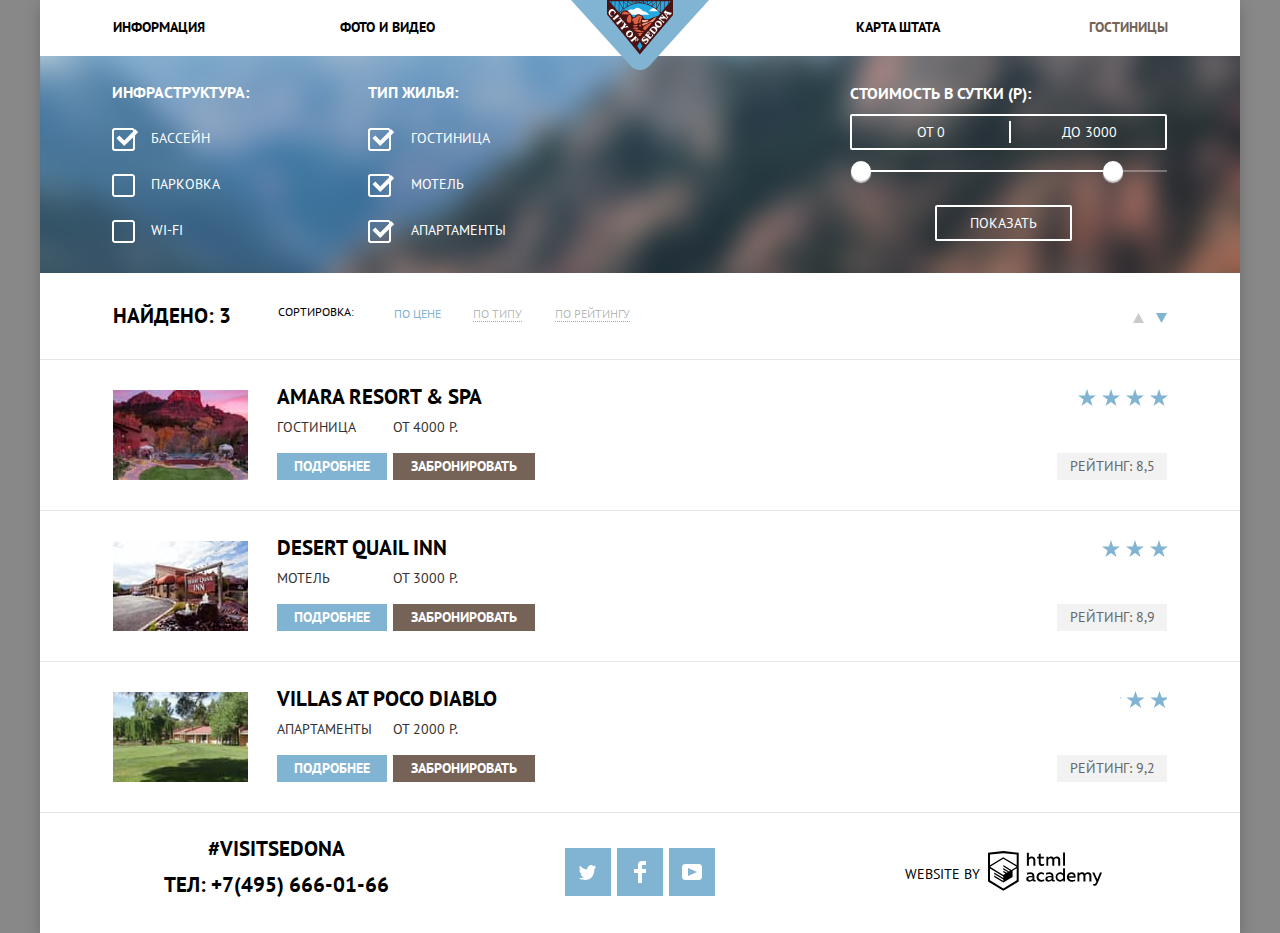
==== commit a58e480e: "13. Продолжаем оформление декоративных элементов" ====
--- a/catalog.html
+++ b/catalog.html
@@ -159,7 +159,7 @@
       </div>
 
       <div class="social-media">
-        <a class="twitter" href="#"><span class="visually-hidden"><Твиттер</span>
+        <a class="twitter" href="#"><span class="visually-hidden">Твиттер</span>
         <svg xmlns="http://www.w3.org/2000/svg" xmlns:xlink="http://www.w3.org/1999/xlink" width="17" height="15" viewBox="0 0 17 15">
           <path d="M10.95.144c1.685-.496 2.984.27 3.577 1.179.673-.231 1.331-.481 2.011-.708a2.345 2.345 0 0 1-.857 1.768c.685.17 1.304-.491 1.304-.491-.169 1-1.006 1.788-1.563 2.024-.231 6.75-3.175 11.217-10.077 11.082h-.446c-.41 0-4.164-.46-4.898-1.887 2.271.196 3.893-.422 4.693-1.177-.96-.3-2.679-.477-2.979-2.95.349.106.564.228 1.19.119C1.705 8.247.374 7.53.448 5.33c.285.328 1.067.536 1.34.472C1.085 5.561-.182 2.442.894.85c1.818 1.854 3.735 3.606 7.152 3.773C8.254 2.33 9.183.793 10.95.144z"/>
         </svg>
@@ -169,7 +169,7 @@
           <path d="M12 4V0H8a4 4 0 0 0-4 4v4H0v4h4v10h4V12h4V8H8V4h4z"/>
         </svg>
         </a>
-        <a class="youtube"href="#"><span class="visually-hidden">Ютуб</span>
+        <a class="youtube" href="#"><span class="visually-hidden">Ютуб</span>
         <svg xmlns="http://www.w3.org/2000/svg" xmlns:xlink="http://www.w3.org/1999/xlink" width="20" height="16" viewBox="0 0 20 16">
           <path d="M17 0H3C1.35 0 0 1.35 0 3v10c0 1.65 1.35 3 3 3h14c1.65 0 3-1.35 3-3V3c0-1.65-1.35-3-3-3zM6.027 11.998V4.002L15.014 8l-8.987 3.998z"/>
         </svg>
--- a/css/style.css
+++ b/css/style.css
@@ -10,6 +10,7 @@
 /*
 
 } */
+/*<img class="map" src="img/.png" width="1199" height="594" alt="Карта">*/
 
 :root {
   --colors-white: #FFFFFF;
@@ -35,7 +36,10 @@
   --colors-black-opacity-03: rgba(0, 0, 0, 0.3);
   --colors-box-shadow-grey: rgba(0, 1, 1, 0.15);
   --colors-background: #374b56;
-}
+
+  --colors-background-main: #888888;
+}
+
 body {
   font-family: "PT Sans", Arial, sans-serif;
   font-size: 14px;
@@ -43,7 +47,9 @@
   font-weight: normal;
   color: var(--colors-black);
   text-transform: uppercase;
-  background-color: var(--colors-white);
+  background-color: var(--colors-background-main);
+
+
 }
 
 
@@ -70,6 +76,7 @@
   width: 1200px;
   margin: 0 auto;
   box-shadow: 0px 5px 15px rgba(0, 1, 1, 0.2);
+  background-color: var(--colors-white);
 }
 
 /* header */
@@ -662,6 +669,9 @@
   background-color: var(--colors-darker-blue);
 }
 
+iframe {
+  border: none;
+}
 
 
 /* footer */
@@ -669,7 +679,7 @@
 .main-footer {
   position: relative;
   background-color: rgba(255, 255, 255, 0.9);
-  margin-top: -120px;
+  margin-top: -126px;
   z-index: 3;
 }
 
@@ -793,7 +803,7 @@
   padding-top: 35px;
   padding-right: 73px;
   text-decoration: none;
-  margin-top: 3px;
+  margin-top: 2px;
 }
 
 .website p {
@@ -856,6 +866,7 @@
 
 }
 .price-controls {
+
 border: 2px solid var(--colors-white);
 box-sizing: border-box;
 border-radius: 2px;
@@ -866,6 +877,20 @@
 padding-top: 5px;
 padding-left: 50px;
 
+  position: relative;
+  display: block;
+
+}
+.price-controls::before {
+  display:block;
+content: "";
+top: 5px;
+left: 157px;
+ width: 2px;
+ height: 22px;
+ background-color: var(--colors-white);
+ position: absolute;
+ z-index: 30;
 }
 
 button.show {
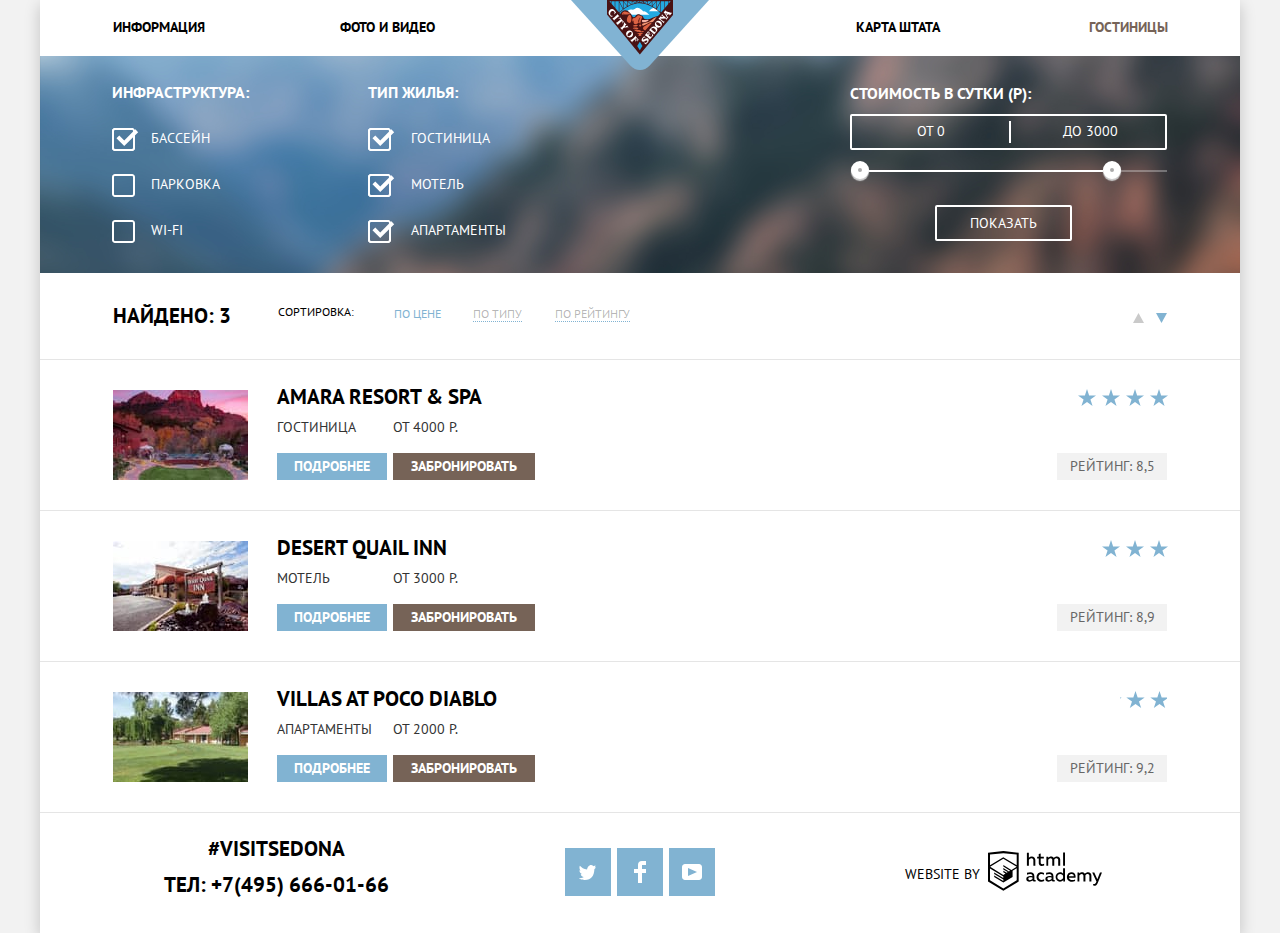
==== commit f4234222: "14. Завершаем вёрстку" ====
--- a/catalog.html
+++ b/catalog.html
@@ -52,12 +52,12 @@
         <legend class="price">Стоимость в сутки (p):</legend>
         </fieldset>
         <div class="price-controls">
-          <label class="min">
-          <input type="text" class="min" id="min" name="min" placeholder="от 0">
-          </label>
-          <label class="max">
-          <input type="text" name="max" class="max" id="max" placeholder="до 3000">
-          </label>
+          <label class="min" for="min">от</label>
+          <input type="text" class="min" id="min" name="min" placeholder="0">
+
+          <label class="max" for="max">до</label>
+          <input type="text" name="max" class="max" id="max" placeholder="3000">
+
           </div>
         <div class="range-filter">
           <div class="range-controls">
--- a/css/style.css
+++ b/css/style.css
@@ -1,16 +1,3 @@
-/* <div class="price-box">
-  <p class="price">Стоимость в сутки(p):</p>
-  <div>
-   <input class="min" type="text" id="min" placeholder="от 0">
-   <input class="max" type="text" id="max" placeholder="до 3000">
-  </div>
-  <button class="show" type="submit" aria-label="Показать">Показать</button>
-</div> */
-
-/*
-
-} */
-/*<img class="map" src="img/.png" width="1199" height="594" alt="Карта">*/
 
 :root {
   --colors-white: #FFFFFF;
@@ -37,7 +24,9 @@
   --colors-box-shadow-grey: rgba(0, 1, 1, 0.15);
   --colors-background: #374b56;
 
-  --colors-background-main: #888888;
+  --colors-background-main: #f2f2f2;
+  --colors-grey-point: #ABABAB;
+  --colors-grey-shadow: #CFCFCF;
 }
 
 body {
@@ -230,6 +219,9 @@
 .feature-item-name345 {
   display: grid;
   grid-template-columns: 400px 400px 400px;
+
+  list-style: none;
+  padding-left: 0;
 }
 .grey-bg {
   background-color: var(--colors-grey-background);
@@ -364,7 +356,7 @@
   position: absolute;
   width: 568px;
   height: 395px;
-  background-color: white;
+  background-color: var(--colors-white);
   left: 50%;
   transform: translateX(-50%);
   padding: 55px;
@@ -945,14 +937,19 @@
 .range-controls .toggle {
   position: absolute;
   top: -9px;
-  left: 0;
   width: 4px;
   height: 4px;
-  padding: 0;
-  border: 10px solid #ffffff;
-  background-color: #ababab;
+  padding: 2px;
+  cursor: pointer;
+  border: 7px solid var(--colors-white);
+  background-color: var(--colors-grey-point);
   border-radius: 50%;
-  box-shadow: 0 2px 1px 0 #cfcfcf;
+  box-shadow: 0 2px 1px 0 var(--colors-grey-shadow);
+}
+
+.range-controls .toggle:hover {
+  border: 7px solid var(--colors-white);
+  padding: 3px;
 }
 .range-controls .toggle-min {
   left: 0px;
@@ -1069,11 +1066,32 @@
   color: var(--colors-black);
   background-color: var(--colors-white);
 }
+label.min {
+  color: var(--colors-white);
+  font-weight: normal;
+  font-size: 14px;
+  line-height: 21px;
+  margin-left: 15px;
+  padding: 0;
+}
+label.max {
+  color: var(--colors-white);
+  font-weight: normal;
+  font-size: 14px;
+  line-height: 21px;
+  margin-left: 64px;
+}
 input.min {
   background: transparent;
   border: none;
   width: 58px;
   height: 21px;
+  color: var(--colors-white);
+  font-weight: normal;
+  font-size: 14px;
+  line-height: 21px;
+  padding: 0;
+
 }
 
 input.min::placeholder {
@@ -1081,22 +1099,26 @@
   font-weight: normal;
   font-size: 14px;
   line-height: 21px;
-  text-align: center;
+  text-align: left;
   text-transform: uppercase;
 }
 input.max {
   background: transparent;
   border: none;
-  width: 83px;
+  width: 58px;
   height: 21px;
-      margin-left: 84px;
+  color: var(--colors-white);
+  font-weight: normal;
+  font-size: 14px;
+  line-height: 21px;
+  padding: 0;
 }
 input.max::placeholder {
   color: var(--colors-white);
   font-weight: normal;
   font-size: 14px;
   line-height: 21px;
-  text-align: center;
+  text-align: left;
   text-transform: uppercase;
 }
 
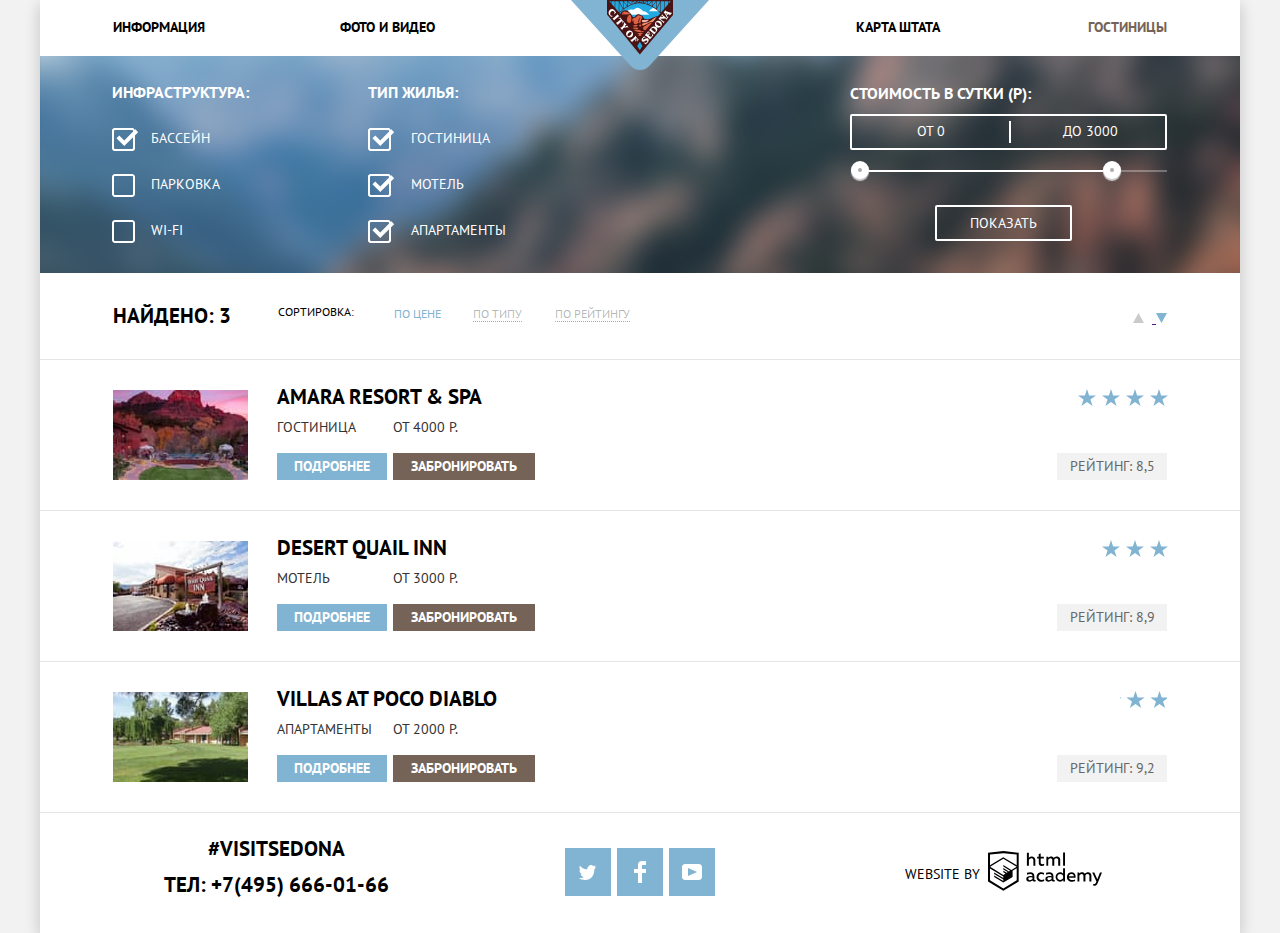
==== commit 3643d21d: "14. Завершаем вёрстку" ====
--- a/catalog.html
+++ b/catalog.html
@@ -1,190 +1,136 @@
 <!DOCTYPE html>
 <html lang="ru">
-  <head>
-    <meta charset="utf-8">
-    <title>HTML Academy: Седона</title>
-    <link href="https://fonts.googleapis.com/css2?family=PT+Sans:wght@400;700&display=swap" rel="stylesheet">
-    <link href="css/normalize.css" rel="stylesheet">
-    <link href="css/style.css" rel="stylesheet">
-  </head>
-    <body class="page-body">
-      <div class="container">
-    <header class="main-header">
-     <nav class="main-navigation">
-      <a class="main-header-logo" href="index.html">
-       <img src="img/logo-sedona.svg" width="138" height="70" alt="city of Sedona">
-     </a>
-       <ul class="site-navigation">
-         <li class="current-info"><a href="blank.html">Информация</a></li>
-         <li><a href="blank.html">Фото и видео</a></li>
-         <li><a href="blank.html">Карта штата</a></li>
-         <li><a class="current" href="catalog.html">Гостиницы</a></li>
-       </ul>
-     </nav>
-    </header>
-    <main class="main-container" >
-      <h1 class="visually-hidden">Гостиницы</h1> <!-- скрываемый заголовок-->
 
-     <form action="https://echo.htmlacademy.ru/courses" method="post">
-      <div class="mountains-bg-small">
-       <div class="infrastructure-box">
-        <p class="infrastructure">Инфраструктура:</p>
-        <input class="visually-hidden" type="checkbox" name="pool" id="pool-field" checked>
-        <label class="infrastructure-item" for="pool-field">Бассейн</label>
-        <input class="visually-hidden" type="checkbox" name="parking" id="parking-field">
-        <label class="infrastructure-item" for="parking-field">Парковка</label>
-        <input class="visually-hidden" type="checkbox" name="wi-fi" id="wi-fi-field">
-        <label class="infrastructure-item" for="wi-fi-field">Wi-fi</label>
-       </div>
-       <div class="houses-types-box">
-        <p class="houses-types">Тип жилья:</p>
-        <input class="visually-hidden" type="checkbox" name="hotel" id="hotel-field" checked>
-        <label class="houses-item" for="hotel-field">Гостиница</label>
-        <input class="visually-hidden" type="checkbox" name="motel" id="motel-field" checked>
-        <label class="houses-item" for="motel-field">Мотель</label>
-        <input class="visually-hidden" type="checkbox" name="appartments" id="appartments-field" checked>
-        <label class="houses-item" for="appartments-field">Апартаменты</label>
-       </div>
+<head>
+	<meta charset="utf-8">
+	<title>HTML Academy: Седона</title>
+	<link href="https://fonts.googleapis.com/css2?family=PT+Sans:wght@400;700&display=swap" rel="stylesheet">
+	<link href="css/normalize.css" rel="stylesheet">
+	<link href="css/style.css" rel="stylesheet"> </head>
 
-       <div class="price-box">
-
-        <fieldset class="filter-item">
-        <legend class="price">Стоимость в сутки (p):</legend>
-        </fieldset>
-        <div class="price-controls">
-          <label class="min" for="min">от</label>
-          <input type="text" class="min" id="min" name="min" placeholder="0">
-
-          <label class="max" for="max">до</label>
-          <input type="text" name="max" class="max" id="max" placeholder="3000">
-
-          </div>
-        <div class="range-filter">
-          <div class="range-controls">
-            <div class="scale">
-             <div class="bar"></div>
-             <div class="toggle toggle-min"></div>
-             <div class="toggle toggle-max"></div>
-             </div>
-          </div>
-         </div>
-        <button class="show" type="submit" aria-label="Показать">Показать</button>
-       </div>
-
-
-
-
-      </div>
-     </form>
-
-       <section>
-         <h2 class="visually-hidden">Фильтр отелей</h2> <!-- скрываемый заголовок-->
-         <!--Здесь будет форма фильтра-->
-       </section>
-
-        <div class="found-sort">
-         <!--<div class="found"-->
-          <p>Найдено: 3</p>
-         <!--</div>-->
-         <!--<div class="sort">-->
-          <p>Сортировка:</p>
-        <!--</div>-->
-
-         <ul class="sort-list">
-           <li><a class="sort-list-item-current" href="">По цене</a></li>
-           <li><a class="sort-list-item" href="">По типу</a></li>
-           <li><a class="sort-list-item" href="">По рейтингу</a></li>
-         </ul>
-         <div class="arrows">
-          <a class="sorting-up" href="" aria-label="увеличение">
-            <svg xmlns="http://www.w3.org/2000/svg" width="11" height="10" viewBox="0 0 11 10">
-             <path d="M5.5 0L0 10h11z"/>
-            </svg></a>
-          <a class="sorting-down sorting-down-current" href="" aria-label="уменьшение">
-            <svg xmlns="http://www.w3.org/2000/svg" width="11" height="10" viewBox="0 0 11 10">
-              <path d="M5.5 10L0 0h11"/>
-            </svg></a>
-         </div>
-        </div>
-
-
-
-      <ul class="hotels-list">
-        <li>
-          <img src="img/amara-resort.jpg" width="135" height="90" alt="">
-           <div class="hotel-info">
-            <a href="blank.html" class="name">Amara Resort & Spa</a>
-            <p>Гостиница</p> <p>От 4000 р.</p>
-            <a href="#" class="more-info"> Подробнее </a>
-            <a href="#" class="book"> Забронировать </a>
-           </div>
-           <div class="rating-box">
-            <span class="stars stars-1" aria-label="звезды"></span>
-            <span class="rating"> Рейтинг: 8,5 </span>
-          </div>
-        </li>
-        <li>
-          <img src="img/desert-quail-inn.jpg" width="135" height="90" alt="">
-         <div class="hotel-info">
-          <a href="blank.html" class="name">Desert Quail Inn</a>
-          <p>Мотель</p> <p>От 3000 р.</p>
-          <a href="#" class="more-info"> Подробнее </a>
-          <a href="#" class="book"> Забронировать </a>
-         </div>
-         <div class="rating-box">
-          <span class="stars stars-2"></span>
-          <span class="rating"> Рейтинг: 8,9 </span>
-         </div>
-        </li>
-        <li>
-          <img src="img/villas-at-poco-diablo.jpg" width="135" height="90" alt="">
-        <div class="hotel-info">
-          <a href="blank.html" class="name">Villas at poco diablo</a>
-          <p>Апартаменты</p> <p>От 2000 р.</p>
-          <a href="#" class="more-info"> Подробнее </a>
-          <a href="#" class="book"> Забронировать </a>
-         </div>
-         <div class="rating-box">
-          <span class="stars stars-3"></span>
-          <span class="rating"> Рейтинг: 9,2 </span>
-        </div>
-        </li>
-      </ul>
-
-    </main>
-    <footer class="page-footer">
-      <div class="contacts">
-        <a href="blank.html">#visitsedona</a>
-        <a href="tel:+74956660166">тел: +7(495) 666-01-66</a>
-      </div>
-
-      <div class="social-media">
-        <a class="twitter" href="#"><span class="visually-hidden">Твиттер</span>
+<body class="page-body">
+	<div class="container">
+		<header class="main-header">
+			<nav class="main-navigation">
+				<a class="main-header-logo" href="index.html"> <img src="img/logo-sedona.svg" width="138" height="70" alt="city of Sedona"> </a>
+				<ul class="site-navigation">
+					<li class="current-info"><a href="blank.html">Информация</a></li>
+					<li><a href="blank.html">Фото и видео</a></li>
+					<li><a href="blank.html">Карта штата</a></li>
+					<li><a class="current" href="catalog.html">Гостиницы</a></li>
+				</ul>
+			</nav>
+		</header>
+		<main class="main-container">
+			<h1 class="visually-hidden">Гостиницы</h1>
+			<form action="https://echo.htmlacademy.ru/courses" method="post">
+				<div class="mountains-bg-small">
+					<div class="infrastructure-box">
+						<p class="infrastructure">Инфраструктура:</p>
+						<input class="visually-hidden" type="checkbox" name="pool" id="pool-field" checked>
+						<label class="infrastructure-item" for="pool-field">Бассейн</label>
+						<input class="visually-hidden" type="checkbox" name="parking" id="parking-field">
+						<label class="infrastructure-item" for="parking-field">Парковка</label>
+						<input class="visually-hidden" type="checkbox" name="wi-fi" id="wi-fi-field">
+						<label class="infrastructure-item" for="wi-fi-field">Wi-fi</label>
+					</div>
+					<div class="houses-types-box">
+						<p class="houses-types">Тип жилья:</p>
+						<input class="visually-hidden" type="checkbox" name="hotel" id="hotel-field" checked>
+						<label class="houses-item" for="hotel-field">Гостиница</label>
+						<input class="visually-hidden" type="checkbox" name="motel" id="motel-field" checked>
+						<label class="houses-item" for="motel-field">Мотель</label>
+						<input class="visually-hidden" type="checkbox" name="appartments" id="appartments-field" checked>
+						<label class="houses-item" for="appartments-field">Апартаменты</label>
+					</div>
+					<div class="price-box">
+						<fieldset class="filter-item">
+							<legend class="price">Стоимость в сутки (p):</legend>
+						</fieldset>
+						<div class="price-controls">
+							<label class="min" for="min">от</label>
+							<input type="text" class="min" id="min" name="min" placeholder="0">
+							<label class="max" for="max">до</label>
+							<input type="text" name="max" class="max" id="max" placeholder="3000"> </div>
+						<div class="range-filter">
+							<div class="range-controls">
+								<div class="scale">
+									<div class="bar"></div>
+									<div class="toggle toggle-min"></div>
+									<div class="toggle toggle-max"></div>
+								</div>
+							</div>
+						</div>
+						<button class="show" type="submit" aria-label="Показать">Показать</button>
+					</div>
+				</div>
+			</form>
+			<section>
+				<h2 class="visually-hidden">Фильтр отелей</h2> </section>
+			<div class="found-sort">
+				<p>Найдено: 3</p>
+				<p>Сортировка:</p>
+				<ul class="sort-list">
+					<li><a class="sort-list-item-current" href="">По цене</a></li>
+					<li><a class="sort-list-item" href="">По типу</a></li>
+					<li><a class="sort-list-item" href="">По рейтингу</a></li>
+				</ul>
+				<div class="arrows">
+					<a class="sorting-up" href="" aria-label="увеличение">
+						<svg xmlns="http://www.w3.org/2000/svg" width="11" height="10" viewBox="0 0 11 10">
+							<path d="M5.5 0L0 10h11z" /> </svg>
+					</a>
+					<a class="sorting-down sorting-down-current" href="" aria-label="уменьшение">
+						<svg xmlns="http://www.w3.org/2000/svg" width="11" height="10" viewBox="0 0 11 10">
+							<path d="M5.5 10L0 0h11" /> </svg>
+					</a>
+				</div>
+			</div>
+			<ul class="hotels-list">
+				<li> <img src="img/amara-resort.jpg" width="135" height="90" alt="">
+					<div class="hotel-info"> <a href="blank.html" class="name">Amara Resort & Spa</a>
+						<p>Гостиница</p>
+						<p>От 4000 р.</p> <a href="#" class="more-info"> Подробнее </a> <a href="#" class="book"> Забронировать </a> </div>
+					<div class="rating-box"> <span class="stars stars-1" aria-label="звезды"></span> <span class="rating"> Рейтинг: 8,5 </span> </div>
+				</li>
+				<li> <img src="img/desert-quail-inn.jpg" width="135" height="90" alt="">
+					<div class="hotel-info"> <a href="blank.html" class="name">Desert Quail Inn</a>
+						<p>Мотель</p>
+						<p>От 3000 р.</p> <a href="#" class="more-info"> Подробнее </a> <a href="#" class="book"> Забронировать </a> </div>
+					<div class="rating-box"> <span class="stars stars-2"></span> <span class="rating"> Рейтинг: 8,9 </span> </div>
+				</li>
+				<li> <img src="img/villas-at-poco-diablo.jpg" width="135" height="90" alt="">
+					<div class="hotel-info"> <a href="blank.html" class="name">Villas at poco diablo</a>
+						<p>Апартаменты</p>
+						<p>От 2000 р.</p> <a href="#" class="more-info"> Подробнее </a> <a href="#" class="book"> Забронировать </a> </div>
+					<div class="rating-box"> <span class="stars stars-3"></span> <span class="rating"> Рейтинг: 9,2 </span> </div>
+				</li>
+			</ul>
+		</main>
+		<footer class="page-footer">
+			<div class="contacts"> <a href="blank.html">#visitsedona</a> <a href="tel:+74956660166">тел: +7(495) 666-01-66</a> </div>
+			<div class="social-media"> <a class="twitter" href="#"><span class="visually-hidden">Твиттер</span>
         <svg xmlns="http://www.w3.org/2000/svg" xmlns:xlink="http://www.w3.org/1999/xlink" width="17" height="15" viewBox="0 0 17 15">
           <path d="M10.95.144c1.685-.496 2.984.27 3.577 1.179.673-.231 1.331-.481 2.011-.708a2.345 2.345 0 0 1-.857 1.768c.685.17 1.304-.491 1.304-.491-.169 1-1.006 1.788-1.563 2.024-.231 6.75-3.175 11.217-10.077 11.082h-.446c-.41 0-4.164-.46-4.898-1.887 2.271.196 3.893-.422 4.693-1.177-.96-.3-2.679-.477-2.979-2.95.349.106.564.228 1.19.119C1.705 8.247.374 7.53.448 5.33c.285.328 1.067.536 1.34.472C1.085 5.561-.182 2.442.894.85c1.818 1.854 3.735 3.606 7.152 3.773C8.254 2.33 9.183.793 10.95.144z"/>
         </svg>
-      </a>
-        <a class="facebook" href="#"><span class="visually-hidden">Фейсбук</span>
+      </a> <a class="facebook" href="#"><span class="visually-hidden">Фейсбук</span>
         <svg xmlns="http://www.w3.org/2000/svg" width="12" height="22" viewBox="0 0 12 22">
           <path d="M12 4V0H8a4 4 0 0 0-4 4v4H0v4h4v10h4V12h4V8H8V4h4z"/>
         </svg>
-        </a>
-        <a class="youtube" href="#"><span class="visually-hidden">Ютуб</span>
+        </a> <a class="youtube" href="#"><span class="visually-hidden">Ютуб</span>
         <svg xmlns="http://www.w3.org/2000/svg" xmlns:xlink="http://www.w3.org/1999/xlink" width="20" height="16" viewBox="0 0 20 16">
           <path d="M17 0H3C1.35 0 0 1.35 0 3v10c0 1.65 1.35 3 3 3h14c1.65 0 3-1.35 3-3V3c0-1.65-1.35-3-3-3zM6.027 11.998V4.002L15.014 8l-8.987 3.998z"/>
         </svg>
-         </a>
-      </div>
+         </a> </div>
+			<div class="website">
+				<p>Website by</p>
+				<a class="website-logo" href="https://htmlacademy.ru/intensive/htmlcss">
+					<svg width="115" height="41" viewBox="0 0 115 41" fill="none" xmlns="http://www.w3.org/2000/svg">
+						<path fill-rule="evenodd" clip-rule="evenodd" d="M15.5197 1.05737H15.3509L0 2.71895V31.4945L15.3509 40.8382L30.7018 31.4945V2.71895L15.5197 1.05737ZM77.0183 2.62185H75.0876V15.7311H77.0183V2.62185ZM40.8619 2.63264V7.76843C41.6131 6.9864 42.6386 6.5436 43.7105 6.53843C44.6823 6.47908 45.6329 6.84495 46.3253 7.54479C47.0177 8.24462 47.3866 9.21244 47.3399 10.2068V15.7634H45.367V10.4658C45.4231 9.94897 45.2754 9.43059 44.9566 9.02553C44.6377 8.62047 44.174 8.36218 43.6683 8.3079H43.3518C42.3456 8.36979 41.4321 8.9295 40.9041 9.80764V15.7634H38.8995V2.63264H40.8619ZM77.0183 31.4837H75.2775V30.0595C74.4828 31.1353 73.23 31.7538 71.9119 31.7211C69.4751 31.5528 67.5825 29.4822 67.5825 26.9845C67.5825 24.4867 69.4751 22.4162 71.9119 22.2479C73.1195 22.2052 74.2818 22.7203 75.0771 23.6505V18.3205H77.0183V31.4837ZM47.0656 30.0595C47.263 30.0515 47.4583 30.0152 47.6459 29.9516V31.3866C47.2482 31.5404 46.826 31.6172 46.4009 31.6132C45.6482 31.6769 44.9394 31.2429 44.639 30.5342C43.7036 31.31 42.5302 31.7227 41.3261 31.6995C39.733 31.6995 38.256 30.804 38.256 28.9482C38.256 26.65 40.3661 25.9379 42.1702 25.9379C42.9402 25.9505 43.707 26.0408 44.4596 26.2076V25.884C44.4596 24.805 43.6578 23.9742 42.1491 23.9742C41.0585 23.9764 39.9804 24.2116 38.9839 24.6647V22.8305C40.0678 22.451 41.204 22.2506 42.3495 22.2371C44.8394 22.2371 46.3693 23.4455 46.3693 26.1753V29.4121C46.3546 29.5668 46.401 29.721 46.4981 29.8406C46.5951 29.9601 46.7349 30.035 46.8862 30.0487H47.0656V30.0595ZM40.2711 28.8403C40.298 29.229 40.4761 29.5905 40.7655 29.844C41.055 30.0974 41.4317 30.2217 41.8115 30.189H41.9275C42.8819 30.1906 43.7973 29.8022 44.4702 29.11V27.5779C43.842 27.4414 43.2026 27.3655 42.5605 27.3513C41.5055 27.3513 40.2817 27.7074 40.2817 28.8403H40.2711ZM56.0229 22.9384C55.1962 22.4632 54.2596 22.2246 53.3115 22.2479H52.9422C51.7332 22.2873 50.5891 22.8166 49.7619 23.7192C48.9347 24.6218 48.4923 25.8236 48.5321 27.06V27.5024C48.6957 30.0004 50.805 31.8921 53.2482 31.7318C54.2519 31.7555 55.2477 31.5452 56.1601 31.1168V29.2718C55.3769 29.7215 54.4945 29.9591 53.5963 29.9624C52.5199 30.0288 51.4963 29.4793 50.9385 28.5356C50.3806 27.5918 50.3806 26.4095 50.9385 25.4658C51.4963 24.522 52.5199 23.9725 53.5963 24.039C54.461 24.0357 55.3066 24.2989 56.0229 24.7942V22.9384ZM66.1514 30.0595C66.3488 30.0515 66.5441 30.0152 66.7317 29.9516V31.3866C66.334 31.5404 65.9118 31.6172 65.4867 31.6132C64.734 31.6769 64.0252 31.2429 63.7248 30.5342C62.7894 31.31 61.616 31.7227 60.4119 31.6995C58.8188 31.6995 57.3417 30.804 57.3417 28.9482C57.3417 26.65 59.4518 25.9379 61.256 25.9379C62.0259 25.9505 62.7928 26.0408 63.5454 26.2076V25.884C63.5454 24.805 62.7436 23.9742 61.2349 23.9742C60.1443 23.9764 59.0662 24.2116 58.0697 24.6647V22.8305C59.1536 22.451 60.2897 22.2506 61.4353 22.2371C63.9252 22.2371 65.455 23.4455 65.455 26.1753V29.4121C65.4404 29.5668 65.4868 29.721 65.5838 29.8406C65.6809 29.9601 65.8207 30.035 65.972 30.0487H66.1514V30.0595ZM59.855 29.8481C59.5632 29.5943 59.3837 29.2311 59.3569 28.8403H59.378C59.378 27.7074 60.5385 27.3513 61.6569 27.3513C62.299 27.3655 62.9383 27.4414 63.5665 27.5779V29.11C62.8937 29.8022 61.9782 30.1906 61.0239 30.189H60.9078C60.5263 30.2247 60.1469 30.1019 59.855 29.8481ZM69.3271 26.9305C69.3271 25.2859 70.6308 23.9526 72.239 23.9526L72.2601 24.0066C73.4742 24.0066 74.5742 24.7382 75.0665 25.8732V28.0311C74.5856 29.1871 73.4673 29.9296 72.239 29.9084C70.6308 29.9084 69.3271 28.5752 69.3271 26.9305ZM83.3486 22.2479C86.8408 22.2479 88.0541 25.1395 87.4844 27.7397H80.922C81.1436 29.3582 82.6839 30.0163 84.2876 30.0163C85.2509 30.0196 86.2027 29.8021 87.0729 29.3797V31.1061C86.0736 31.5421 84.9939 31.7519 83.9078 31.7211C81.2385 31.7211 78.8963 30.189 78.8963 26.9521C78.8362 25.7502 79.2482 24.5736 80.0408 23.6841C80.8334 22.7945 81.9408 22.2658 83.1165 22.2155H83.3486V22.2479ZM80.8693 26.1753C80.9704 24.8237 82.1216 23.8104 83.4436 23.9095H83.4858C84.1064 23.8531 84.7196 24.08 85.1612 24.5295C85.6028 24.979 85.8275 25.6051 85.7752 26.24H80.8693V26.1753ZM89.489 31.4621V22.4961H91.2298V23.575C91.9777 22.7197 93.041 22.2229 94.1628 22.2047C95.2951 22.1328 96.3712 22.7163 96.9482 23.7153C97.7407 22.8335 98.8477 22.3161 100.018 22.2803C100.952 22.2327 101.859 22.6011 102.507 23.2901C103.154 23.9792 103.478 24.9213 103.394 25.8732V31.4837H101.39V25.9271C101.437 25.4734 101.306 25.0191 101.024 24.6647C100.743 24.3104 100.336 24.0852 99.8917 24.039H99.6174C98.7512 24.0941 97.9525 24.536 97.4335 25.2474V31.4837H95.4289V25.9271C95.4728 25.47 95.3357 25.0139 95.0481 24.6611C94.7606 24.3082 94.3467 24.088 93.8991 24.0497H93.6881C92.7466 24.1344 91.8915 24.6449 91.3564 25.4416V31.5161H89.5312L89.489 31.4621ZM113.977 22.4745H111.972L109.324 29.2718L106.306 22.4853H104.196L108.417 31.5484L108.237 32.0016C107.72 33.3611 107.003 34.0516 106.053 34.0516C105.75 34.0548 105.447 34.0112 105.156 33.9221V35.6161C105.536 35.7125 105.926 35.7632 106.317 35.7671C107.646 35.7671 108.902 35.0226 109.851 32.6813L113.977 22.4745ZM52.689 6.78658V3.54974L50.7266 4.01369V6.73264H49.144V8.49132H50.7899V12.9905C50.7231 13.817 51.0244 14.6301 51.61 15.2038C52.1955 15.7775 53.0028 16.0505 53.8073 15.9468C54.5996 15.9535 55.3875 15.8259 56.139 15.5692V13.8429C55.5727 14.0781 54.9672 14.199 54.356 14.199C53.2165 14.199 52.689 13.8105 52.689 12.6237V8.5129H55.8541V6.78658H52.689ZM58.3862 15.7526V6.75421H60.1376V7.83316C60.8811 6.97655 61.9403 6.476 63.0601 6.45211C64.1624 6.38099 65.2146 6.93142 65.8032 7.88711C66.5958 7.00534 67.7028 6.48794 68.8734 6.45211C69.8138 6.41462 70.7233 6.79859 71.364 7.50353C72.0046 8.20846 72.3126 9.16418 72.2073 10.1205V15.7418H70.2028V10.1853C70.2499 9.73151 70.1184 9.27721 69.8373 8.92287C69.5561 8.56853 69.1485 8.34334 68.7046 8.29711H68.4619C67.5957 8.35228 66.797 8.7942 66.278 9.50553V15.7418H64.2734V10.1853C64.3206 9.73151 64.1891 9.27721 63.9079 8.92287C63.6268 8.56853 63.2191 8.34334 62.7752 8.29711H62.5326C61.5911 8.38181 60.736 8.89229 60.2009 9.68895V15.7634H58.3862V15.7526ZM28.6972 30.3033L28.7078 30.2968L28.6972 30.3184V30.3033ZM28.6972 18.3205V30.3033L15.3509 38.4321L2.00459 30.3184V18.5147L15.2876 26.6068V28.0311L6.18257 22.5284V23.9418L15.3404 29.5632V31.0629L6.19312 25.4955V26.9521L15.3509 32.5734L24.5826 26.9197V20.8129L28.6972 18.3205ZM28.7078 16.7776L25.0362 18.9355L23.3482 20.0145L15.3087 15.0837V16.4971L22.156 20.7266L22.0083 20.8237L20.9532 21.4063L15.2876 17.9537V19.3995L19.761 22.1184L18.706 22.8413L15.3298 20.7913V22.2047L17.5454 23.5426L15.2982 24.9021L2.11009 16.864L15.3087 8.72869L28.7078 16.7776ZM15.2876 7.27211L28.7078 15.3534V4.56395L15.3615 3.12895L2.01514 4.56395V15.3534L15.2876 7.27211Z" /> </svg>
+				</a>
+			</div>
+		</footer>
+	</div>
+</body>
 
-    <div class="website">
-      <p>Website by</p>
-      <a class="website-logo" href="https://htmlacademy.ru/intensive/htmlcss">
-        <svg width="115" height="41" viewBox="0 0 115 41" fill="none" xmlns="http://www.w3.org/2000/svg">
-        <path fill-rule="evenodd" clip-rule="evenodd" d="M15.5197 1.05737H15.3509L0 2.71895V31.4945L15.3509 40.8382L30.7018 31.4945V2.71895L15.5197 1.05737ZM77.0183 2.62185H75.0876V15.7311H77.0183V2.62185ZM40.8619 2.63264V7.76843C41.6131 6.9864 42.6386 6.5436 43.7105 6.53843C44.6823 6.47908 45.6329 6.84495 46.3253 7.54479C47.0177 8.24462 47.3866 9.21244 47.3399 10.2068V15.7634H45.367V10.4658C45.4231 9.94897 45.2754 9.43059 44.9566 9.02553C44.6377 8.62047 44.174 8.36218 43.6683 8.3079H43.3518C42.3456 8.36979 41.4321 8.9295 40.9041 9.80764V15.7634H38.8995V2.63264H40.8619ZM77.0183 31.4837H75.2775V30.0595C74.4828 31.1353 73.23 31.7538 71.9119 31.7211C69.4751 31.5528 67.5825 29.4822 67.5825 26.9845C67.5825 24.4867 69.4751 22.4162 71.9119 22.2479C73.1195 22.2052 74.2818 22.7203 75.0771 23.6505V18.3205H77.0183V31.4837ZM47.0656 30.0595C47.263 30.0515 47.4583 30.0152 47.6459 29.9516V31.3866C47.2482 31.5404 46.826 31.6172 46.4009 31.6132C45.6482 31.6769 44.9394 31.2429 44.639 30.5342C43.7036 31.31 42.5302 31.7227 41.3261 31.6995C39.733 31.6995 38.256 30.804 38.256 28.9482C38.256 26.65 40.3661 25.9379 42.1702 25.9379C42.9402 25.9505 43.707 26.0408 44.4596 26.2076V25.884C44.4596 24.805 43.6578 23.9742 42.1491 23.9742C41.0585 23.9764 39.9804 24.2116 38.9839 24.6647V22.8305C40.0678 22.451 41.204 22.2506 42.3495 22.2371C44.8394 22.2371 46.3693 23.4455 46.3693 26.1753V29.4121C46.3546 29.5668 46.401 29.721 46.4981 29.8406C46.5951 29.9601 46.7349 30.035 46.8862 30.0487H47.0656V30.0595ZM40.2711 28.8403C40.298 29.229 40.4761 29.5905 40.7655 29.844C41.055 30.0974 41.4317 30.2217 41.8115 30.189H41.9275C42.8819 30.1906 43.7973 29.8022 44.4702 29.11V27.5779C43.842 27.4414 43.2026 27.3655 42.5605 27.3513C41.5055 27.3513 40.2817 27.7074 40.2817 28.8403H40.2711ZM56.0229 22.9384C55.1962 22.4632 54.2596 22.2246 53.3115 22.2479H52.9422C51.7332 22.2873 50.5891 22.8166 49.7619 23.7192C48.9347 24.6218 48.4923 25.8236 48.5321 27.06V27.5024C48.6957 30.0004 50.805 31.8921 53.2482 31.7318C54.2519 31.7555 55.2477 31.5452 56.1601 31.1168V29.2718C55.3769 29.7215 54.4945 29.9591 53.5963 29.9624C52.5199 30.0288 51.4963 29.4793 50.9385 28.5356C50.3806 27.5918 50.3806 26.4095 50.9385 25.4658C51.4963 24.522 52.5199 23.9725 53.5963 24.039C54.461 24.0357 55.3066 24.2989 56.0229 24.7942V22.9384ZM66.1514 30.0595C66.3488 30.0515 66.5441 30.0152 66.7317 29.9516V31.3866C66.334 31.5404 65.9118 31.6172 65.4867 31.6132C64.734 31.6769 64.0252 31.2429 63.7248 30.5342C62.7894 31.31 61.616 31.7227 60.4119 31.6995C58.8188 31.6995 57.3417 30.804 57.3417 28.9482C57.3417 26.65 59.4518 25.9379 61.256 25.9379C62.0259 25.9505 62.7928 26.0408 63.5454 26.2076V25.884C63.5454 24.805 62.7436 23.9742 61.2349 23.9742C60.1443 23.9764 59.0662 24.2116 58.0697 24.6647V22.8305C59.1536 22.451 60.2897 22.2506 61.4353 22.2371C63.9252 22.2371 65.455 23.4455 65.455 26.1753V29.4121C65.4404 29.5668 65.4868 29.721 65.5838 29.8406C65.6809 29.9601 65.8207 30.035 65.972 30.0487H66.1514V30.0595ZM59.855 29.8481C59.5632 29.5943 59.3837 29.2311 59.3569 28.8403H59.378C59.378 27.7074 60.5385 27.3513 61.6569 27.3513C62.299 27.3655 62.9383 27.4414 63.5665 27.5779V29.11C62.8937 29.8022 61.9782 30.1906 61.0239 30.189H60.9078C60.5263 30.2247 60.1469 30.1019 59.855 29.8481ZM69.3271 26.9305C69.3271 25.2859 70.6308 23.9526 72.239 23.9526L72.2601 24.0066C73.4742 24.0066 74.5742 24.7382 75.0665 25.8732V28.0311C74.5856 29.1871 73.4673 29.9296 72.239 29.9084C70.6308 29.9084 69.3271 28.5752 69.3271 26.9305ZM83.3486 22.2479C86.8408 22.2479 88.0541 25.1395 87.4844 27.7397H80.922C81.1436 29.3582 82.6839 30.0163 84.2876 30.0163C85.2509 30.0196 86.2027 29.8021 87.0729 29.3797V31.1061C86.0736 31.5421 84.9939 31.7519 83.9078 31.7211C81.2385 31.7211 78.8963 30.189 78.8963 26.9521C78.8362 25.7502 79.2482 24.5736 80.0408 23.6841C80.8334 22.7945 81.9408 22.2658 83.1165 22.2155H83.3486V22.2479ZM80.8693 26.1753C80.9704 24.8237 82.1216 23.8104 83.4436 23.9095H83.4858C84.1064 23.8531 84.7196 24.08 85.1612 24.5295C85.6028 24.979 85.8275 25.6051 85.7752 26.24H80.8693V26.1753ZM89.489 31.4621V22.4961H91.2298V23.575C91.9777 22.7197 93.041 22.2229 94.1628 22.2047C95.2951 22.1328 96.3712 22.7163 96.9482 23.7153C97.7407 22.8335 98.8477 22.3161 100.018 22.2803C100.952 22.2327 101.859 22.6011 102.507 23.2901C103.154 23.9792 103.478 24.9213 103.394 25.8732V31.4837H101.39V25.9271C101.437 25.4734 101.306 25.0191 101.024 24.6647C100.743 24.3104 100.336 24.0852 99.8917 24.039H99.6174C98.7512 24.0941 97.9525 24.536 97.4335 25.2474V31.4837H95.4289V25.9271C95.4728 25.47 95.3357 25.0139 95.0481 24.6611C94.7606 24.3082 94.3467 24.088 93.8991 24.0497H93.6881C92.7466 24.1344 91.8915 24.6449 91.3564 25.4416V31.5161H89.5312L89.489 31.4621ZM113.977 22.4745H111.972L109.324 29.2718L106.306 22.4853H104.196L108.417 31.5484L108.237 32.0016C107.72 33.3611 107.003 34.0516 106.053 34.0516C105.75 34.0548 105.447 34.0112 105.156 33.9221V35.6161C105.536 35.7125 105.926 35.7632 106.317 35.7671C107.646 35.7671 108.902 35.0226 109.851 32.6813L113.977 22.4745ZM52.689 6.78658V3.54974L50.7266 4.01369V6.73264H49.144V8.49132H50.7899V12.9905C50.7231 13.817 51.0244 14.6301 51.61 15.2038C52.1955 15.7775 53.0028 16.0505 53.8073 15.9468C54.5996 15.9535 55.3875 15.8259 56.139 15.5692V13.8429C55.5727 14.0781 54.9672 14.199 54.356 14.199C53.2165 14.199 52.689 13.8105 52.689 12.6237V8.5129H55.8541V6.78658H52.689ZM58.3862 15.7526V6.75421H60.1376V7.83316C60.8811 6.97655 61.9403 6.476 63.0601 6.45211C64.1624 6.38099 65.2146 6.93142 65.8032 7.88711C66.5958 7.00534 67.7028 6.48794 68.8734 6.45211C69.8138 6.41462 70.7233 6.79859 71.364 7.50353C72.0046 8.20846 72.3126 9.16418 72.2073 10.1205V15.7418H70.2028V10.1853C70.2499 9.73151 70.1184 9.27721 69.8373 8.92287C69.5561 8.56853 69.1485 8.34334 68.7046 8.29711H68.4619C67.5957 8.35228 66.797 8.7942 66.278 9.50553V15.7418H64.2734V10.1853C64.3206 9.73151 64.1891 9.27721 63.9079 8.92287C63.6268 8.56853 63.2191 8.34334 62.7752 8.29711H62.5326C61.5911 8.38181 60.736 8.89229 60.2009 9.68895V15.7634H58.3862V15.7526ZM28.6972 30.3033L28.7078 30.2968L28.6972 30.3184V30.3033ZM28.6972 18.3205V30.3033L15.3509 38.4321L2.00459 30.3184V18.5147L15.2876 26.6068V28.0311L6.18257 22.5284V23.9418L15.3404 29.5632V31.0629L6.19312 25.4955V26.9521L15.3509 32.5734L24.5826 26.9197V20.8129L28.6972 18.3205ZM28.7078 16.7776L25.0362 18.9355L23.3482 20.0145L15.3087 15.0837V16.4971L22.156 20.7266L22.0083 20.8237L20.9532 21.4063L15.2876 17.9537V19.3995L19.761 22.1184L18.706 22.8413L15.3298 20.7913V22.2047L17.5454 23.5426L15.2982 24.9021L2.11009 16.864L15.3087 8.72869L28.7078 16.7776ZM15.2876 7.27211L28.7078 15.3534V4.56395L15.3615 3.12895L2.01514 4.56395V15.3534L15.2876 7.27211Z"/>
-        </svg>
-       </a>
-    </div>
-    </footer>
-   </div>
-    </body>
-  </html>
+</html>
--- a/css/style.css
+++ b/css/style.css
@@ -1,1389 +1,1331 @@
-
 :root {
-  --colors-white: #FFFFFF;
-  --colors-black: #000000;
-  --colors-black-grey: #333333;
-  --colors-light-blue: #81B3D2;
-  --colors-blue: #669EC0;
-  --colors-darker-blue: #5496BD;
-  --colors-grey-background: #EEEEEE;
-  --colors-brown: #766357;
-  --colors-darker-brown: #604E43;
-  --colors-darkest-brown:#503E33;
-  --colors-light-grey-background: #F2F2F2;
-  --colors-darker-grey-background: #EBEBEB;
-  --colors-strong-grey: #666666;
-  --colors-grey-line: #E5E5E5;
-  --colors-sorting-arrows-grey: #CACACA;
-  --colors-sorting-arrows-blue: #81B3D2;
-  --colors-grey-logo : #BDBBBC;
-  --colors-grey-calendar : #A9A9A9;
-
-  --colors-white-opacity-03: rgba(255, 255, 255, 0.3);
-  --colors-black-opacity-03: rgba(0, 0, 0, 0.3);
-  --colors-box-shadow-grey: rgba(0, 1, 1, 0.15);
-  --colors-background: #374b56;
-
-  --colors-background-main: #f2f2f2;
-  --colors-grey-point: #ABABAB;
-  --colors-grey-shadow: #CFCFCF;
+	--colors-white: #FFFFFF;
+	--colors-black: #000000;
+	--colors-black-grey: #333333;
+	--colors-light-blue: #81B3D2;
+	--colors-blue: #669EC0;
+	--colors-darker-blue: #5496BD;
+	--colors-grey-background: #EEEEEE;
+	--colors-brown: #766357;
+	--colors-darker-brown: #604E43;
+	--colors-darkest-brown: #503E33;
+	--colors-light-grey-background: #F2F2F2;
+	--colors-darker-grey-background: #EBEBEB;
+	--colors-strong-grey: #666666;
+	--colors-grey-line: #E5E5E5;
+	--colors-sorting-arrows-grey: #CACACA;
+	--colors-sorting-arrows-blue: #81B3D2;
+	--colors-grey-logo: #BDBBBC;
+	--colors-grey-calendar: #A9A9A9;
+	--colors-white-opacity-03: rgba(255, 255, 255, 0.3);
+	--colors-black-opacity-03: rgba(0, 0, 0, 0.3);
+	--colors-box-shadow-grey: rgba(0, 1, 1, 0.15);
+	--colors-background: #374b56;
+	--colors-background-main: #f2f2f2;
+	--colors-grey-point: #ABABAB;
+	--colors-grey-shadow: #CFCFCF;
 }
 
 body {
-  font-family: "PT Sans", Arial, sans-serif;
-  font-size: 14px;
-  line-height: 21px;
-  font-weight: normal;
-  color: var(--colors-black);
-  text-transform: uppercase;
-  background-color: var(--colors-background-main);
-
-
-}
-
+	font-family: "PT Sans", Arial, sans-serif;
+	font-size: 14px;
+	line-height: 21px;
+	font-weight: normal;
+	color: var(--colors-black);
+	text-transform: uppercase;
+	background-color: var(--colors-background-main);
+}
 
 .visually-hidden {
-  position: absolute;
-  width: 1px;
-  height: 1px;
-  margin: -1px;
-  border: 0;
-  padding: 0;
-  white-space: nowrap;
-  clip-path: inset(100%);
-  clip: rect(0 0 0 0);
-  overflow: hidden;
+	position: absolute;
+	width: 1px;
+	height: 1px;
+	margin: -1px;
+	border: 0;
+	padding: 0;
+	white-space: nowrap;
+	clip-path: inset(100%);
+	clip: rect(0 0 0 0);
+	overflow: hidden;
 }
 
 /* grid */
 
-*, *::before, *::after {
-  box-sizing: border-box;
+*,
+*::before,
+*::after {
+	box-sizing: border-box;
 }
 
 .container {
-  width: 1200px;
-  margin: 0 auto;
-  box-shadow: 0px 5px 15px rgba(0, 1, 1, 0.2);
-  background-color: var(--colors-white);
+	width: 1200px;
+	margin: 0 auto;
+	box-shadow: 0px 5px 15px rgba(0, 1, 1, 0.2);
+	background-color: var(--colors-white);
 }
 
 /* header */
 
 .main-header-logo {
-  position: absolute;
-  top: 0;
-  margin-left: 50%;
-  left: -69px;
-  z-index: 2;
+	position: absolute;
+	top: 0;
+	margin-left: 50%;
+	left: -69px;
+	z-index: 2;
 }
 
 .site-navigation {
-  list-style: none;
-
-  display: flex;
-  flex-wrap: wrap;
-  padding-left: 0;
-
-  width: 1200px;
-  margin-top: 0;
-  padding-top: 14px;
-}
+	list-style: none;
+	display: flex;
+	flex-wrap: wrap;
+	padding-left: 0;
+	width: 1200px;
+	margin-top: 0;
+	padding-top: 14px;
+}
+
 .site-navigation li {
-  width: 300px;
-  text-align: center;
-}
+	width: 300px;
+}
+
 .site-navigation li:nth-child(1) {
-  padding-right: 62px;
-}
+	padding-left: 73px;
+	text-align: left;
+}
+
 .site-navigation li:nth-child(2) {
-  text-align: left;
-}
+	text-align: left;
+}
+
 .site-navigation li:nth-child(3) {
-  text-align: right;
-}
+	text-align: right;
+}
+
 .site-navigation li:nth-child(4) {
-  padding-left: 76px;
-}
-
-
-
+	padding-right: 73px;
+	text-align: right;
+}
 
 .site-navigation a {
-  font-size: 14px;
-  line-height: 26px;
-  text-transform: uppercase;
-  font-weight: bold;
-  color: var(--colors-black);
-  text-decoration: none;
+	font-size: 14px;
+	line-height: 26px;
+	text-transform: uppercase;
+	font-weight: bold;
+	color: var(--colors-black);
+	text-decoration: none;
 }
 
 .site-navigation a:hover,
 .site-navigation a:focus {
-  color: var(--colors-light-blue);
+	color: var(--colors-light-blue);
 }
 
 .site-navigation a:active {
-  color: var(--colors-black);
-  opacity: 0.3;
+	color: var(--colors-black);
+	opacity: 0.3;
 }
 
 .site-navigation .current-info {
-  color: var(--colors-brown);
-}
+	color: var(--colors-brown);
+}
+
 /* main */
 
 .mountains-bg {
-  position:relative;
-
-  text-align: center;
-  background-image: url( "../img/background-photo.jpg" );
-  width: 1200px;
-  height: 509px;
-  background-color: var(--colors-background);
-  padding-top: 79px;
+	position: relative;
+	text-align: center;
+	background-image: url("../img/background-photo.jpg");
+	width: 1200px;
+	height: 509px;
+	background-color: var(--colors-background);
+	padding-top: 79px;
 }
 
 .mountains-bg::after {
-  content:"";
-
-  position: absolute;
-  bottom:0px;
-  left:0px;
-
-  width: 1200px;
-  height: 57px;
-  background-image: url("../img/shape1.svg");
-  background-repeat: no-repeat;
-  background-position: center;
+	content: "";
+	position: absolute;
+	bottom: 0px;
+	left: 0px;
+	width: 1200px;
+	height: 57px;
+	background-image: url("../img/shape1.svg");
+	background-repeat: no-repeat;
+	background-position: center;
 }
 
 .introduction h2 {
-  color: var(--colors-black);
-  font-weight: bold;
-  font-size: 21px;
-  line-height: 26px;
-  text-align: center;
-  margin-top: 45px;
-
-}
+	color: var(--colors-black);
+	font-weight: bold;
+	font-size: 21px;
+	line-height: 26px;
+	text-align: center;
+	margin-top: 45px;
+}
+
 .introduction p {
-  color: var(--colors-black-grey);
-  font-weight: normal;
-  font-size: 14px;
-  line-height: 26px;
-  text-align: center;
-  margin-top: 43px;
-  margin-bottom: 50px;
+	color: var(--colors-black-grey);
+	font-weight: normal;
+	font-size: 14px;
+	line-height: 26px;
+	text-align: center;
+	margin-top: 43px;
+	margin-bottom: 50px;
 }
 
 .features-list {
-  list-style: none;
-  padding-left: 0;
+	list-style: none;
+	padding-left: 0;
 }
 
 .feature-item-name {
-  display:flex;
-}
+	display: flex;
+}
+
 .feature-item-name div {
-  flex-grow: 1;
-  display: flex;
-  flex-direction: column;
-  padding-top: 28px;
-
+	flex-grow: 1;
+	display: flex;
+	flex-direction: column;
+	padding-top: 28px;
 }
 
 .description-list {
-  position: relative;
-
-  list-style: none;
-  padding-left: inherit;
-
-
-  display: grid;
-  grid-template-columns: 400px 400px 400px;
-}
-
-.features-list .feature-item:nth-child(2){
-  display: flex;
-}
+	position: relative;
+	list-style: none;
+	padding-left: inherit;
+	display: grid;
+	grid-template-columns: 400px 400px 400px;
+}
+
+.features-list .feature-item:nth-child(2) {
+	display: flex;
+}
+
 .feature-item:nth-child(2) div {
-  order: 2;
-  width: 400px;
-  display:flex;
-  flex-direction: column;
-  padding-top: 29px;
-
+	order: 2;
+	width: 400px;
+	display: flex;
+	flex-direction: column;
+	padding-top: 29px;
 }
 
 .feature-item-name345 {
-  display: grid;
-  grid-template-columns: 400px 400px 400px;
-
-  list-style: none;
-  padding-left: 0;
-}
+	display: grid;
+	grid-template-columns: 400px 400px 400px;
+	list-style: none;
+	padding-left: 0;
+}
+
 .grey-bg {
-  background-color: var(--colors-grey-background);
-}
+	background-color: var(--colors-grey-background);
+}
+
 .blue-bg {
-  background-color: var(--colors-light-blue);
+	background-color: var(--colors-light-blue);
 }
 
 ul.white-bg {
-  background-color: var(--colors-white);
-
+	background-color: var(--colors-white);
 }
 
 .blue-bg h3 {
-  color: var(--colors-white);
-  font-weight: bold;
-  font-size: 21px;
-  line-height: 21px;
-  text-transform: uppercase;
-  text-align: center;
+	color: var(--colors-white);
+	font-weight: bold;
+	font-size: 21px;
+	line-height: 21px;
+	text-transform: uppercase;
+	text-align: center;
 }
 
 .blue-bg p:first-of-type {
-  color: var(--colors-white);
-  font-weight: normal;
-  font-size: 14px;
-  line-height: 21px;
-  text-transform: uppercase;
-  text-align: center;
-  margin-bottom: 11px;
-  margin-top: 4px;
-}
+	color: var(--colors-white);
+	font-weight: normal;
+	font-size: 14px;
+	line-height: 21px;
+	text-transform: uppercase;
+	text-align: center;
+	margin-bottom: 11px;
+	margin-top: 4px;
+}
+
 .blue-bg p:nth-of-type(2) {
-  color: var(--colors-white);
-  font-weight: normal;
-  font-size: 14px;
-  line-height: 21px;
-  text-transform: uppercase;
-  text-align: center;
+	color: var(--colors-white);
+	font-weight: normal;
+	font-size: 14px;
+	line-height: 21px;
+	text-transform: uppercase;
+	text-align: center;
 }
 
 .grey-bg h3 {
-  color: var(--colors-black);
-  font-weight: bold;
-  font-size: 21px;
-  line-height: 21px;
-  text-transform: uppercase;
-  margin-top: 47px;
-  margin-bottom: 26px;
-  text-align: center;
+	color: var(--colors-black);
+	font-weight: bold;
+	font-size: 21px;
+	line-height: 21px;
+	text-transform: uppercase;
+	margin-top: 47px;
+	margin-bottom: 26px;
+	text-align: center;
 }
 
 .grey-bg p:first-of-type {
- color: var(--colors-black-gray);
- font-weight: normal;
- font-size: 14px;
- line-height: 21px;
- text-transform: uppercase;
- text-align: center;
- margin-bottom: 23px;
+	color: var(--colors-black-gray);
+	font-weight: normal;
+	font-size: 14px;
+	line-height: 21px;
+	text-transform: uppercase;
+	text-align: center;
+	margin-bottom: 23px;
 }
 
 .grey-bg p:nth-of-type(2) {
- color: var(--colors-black-gray);
- font-weight: normal;
- font-size: 14px;
- line-height: 21px;
- text-transform: uppercase;
- text-align: center;
- margin-bottom: 55px;
+	color: var(--colors-black-gray);
+	font-weight: normal;
+	font-size: 14px;
+	line-height: 21px;
+	text-transform: uppercase;
+	text-align: center;
+	margin-bottom: 55px;
 }
 
 .white-bg h4 {
-color: var(--colors-black);
-font-weight: bold;
-font-size: 21px;
-line-height: 21px;
-padding-top: 133px;
-margin-bottom: 25px;
-text-align: center;
-
-}
-
-.advantages-houses h4::before{
-  content: "";
-  position: absolute;
-  left: 162px;
-  top: 60px;
-  background-image: url("../img/house.svg");
-  width: 75px;
-  height: 72px;
-  background-repeat: no-repeat;
-  background-position: center;
-}
-
-.advantages-food h4::before{
-  content: "";
-  position: absolute;
-  left: 563px;
-  top: 62px;
-  background-image: url("../img/food.svg");
-  width: 75px;
-  height: 70px;
-  background-repeat: no-repeat;
-  background-position: center;
-}
-
-.advantages-presents h4::before{
-  content: "";
-  position: absolute;
-  right: 167px;
-  top: 57px;
-  background-image: url("../img/presents.svg");
-  width: 64px;
-  height: 77px;
-  background-repeat: no-repeat;
-  background-position: center;
+	color: var(--colors-black);
+	font-weight: bold;
+	font-size: 21px;
+	line-height: 21px;
+	padding-top: 133px;
+	margin-bottom: 25px;
+	text-align: center;
+}
+
+.advantages-houses h4::before {
+	content: "";
+	position: absolute;
+	left: 162px;
+	top: 60px;
+	background-image: url("../img/house.svg");
+	width: 75px;
+	height: 72px;
+	background-repeat: no-repeat;
+	background-position: center;
+}
+
+.advantages-food h4::before {
+	content: "";
+	position: absolute;
+	left: 563px;
+	top: 62px;
+	background-image: url("../img/food.svg");
+	width: 75px;
+	height: 70px;
+	background-repeat: no-repeat;
+	background-position: center;
+}
+
+.advantages-presents h4::before {
+	content: "";
+	position: absolute;
+	right: 167px;
+	top: 57px;
+	background-image: url("../img/presents.svg");
+	width: 64px;
+	height: 77px;
+	background-repeat: no-repeat;
+	background-position: center;
 }
 
 .white-bg p {
-color: var(--colors-black-grey);
-font-weight: normal;
-font-size: 14px;
-line-height: 21px;
-text-align: center;
-margin-bottom: 82px;
+	color: var(--colors-black-grey);
+	font-weight: normal;
+	font-size: 14px;
+	line-height: 21px;
+	text-align: center;
+	margin-bottom: 82px;
 }
 
 .order-form {
-  display: flex;
-  flex-direction: column;
-  position: absolute;
-  width: 568px;
-  height: 395px;
-  background-color: var(--colors-white);
-  left: 50%;
-  transform: translateX(-50%);
-  padding: 55px;
-  padding-top: 44px;
-  z-index: 2;
-  box-shadow: 0px 7px 15px var(--colors-box-shadow-grey);
-}
+	display: flex;
+	flex-direction: column;
+	position: absolute;
+	width: 568px;
+	height: 395px;
+	background-color: var(--colors-white);
+	left: 50%;
+	transform: translateX(-50%);
+	padding: 55px;
+	padding-top: 44px;
+	z-index: 2;
+	box-shadow: 0px 7px 15px var(--colors-box-shadow-grey);
+}
+
 .order-form .adults-and-children {
-  display: flex;
-  justify-content: space-between;
-}
+	display: flex;
+	justify-content: space-between;
+}
+
 .order h2 {
-  color: var(--colors-black);
-  font-weight: bold;
-  font-size: 30px;
-  line-height: 24px;
-  text-transform: uppercase;
-  text-align: center;
-  margin-top: 58px;
-  margin-bottom: 31px;
-}
+	color: var(--colors-black);
+	font-weight: bold;
+	font-size: 30px;
+	line-height: 24px;
+	text-transform: uppercase;
+	text-align: center;
+	margin-top: 58px;
+	margin-bottom: 31px;
+}
+
 .order p {
-  color: var(--colors-black);
-  font-weight: normal;
-  font-size: 14px;
-  line-height: 24px;
-  text-transform: uppercase;
-  margin-bottom: 18px;
-  margin-top: 11px;
-  text-align: center;
+	color: var(--colors-black);
+	font-weight: normal;
+	font-size: 14px;
+	line-height: 24px;
+	text-transform: uppercase;
+	margin-bottom: 18px;
+	margin-top: 11px;
+	text-align: center;
 }
 
 .hotel-search {
-  display: flex;
-  margin: 0 auto;
-  justify-content: center;
-  align-items: center;
-  font-family: inherit;
-  color: var(--colors-white);
-  font-weight: bold;
-  font-size: 21px;
-  line-height: 26px;
-  background-color: var(--colors-brown);
-  text-transform: uppercase;
-  width: 568px;
-  height: 86px;
-  margin-top: 44px;
-  border: none;
+	display: flex;
+	margin: 0 auto;
+	justify-content: center;
+	align-items: center;
+	font-family: inherit;
+	color: var(--colors-white);
+	font-weight: bold;
+	font-size: 21px;
+	line-height: 26px;
+	background-color: var(--colors-brown);
+	text-transform: uppercase;
+	width: 568px;
+	height: 86px;
+	margin-top: 44px;
+	border: none;
 }
 
 .hotel-search:hover {
-  background-color: var(--colors-darker-brown);
+	background-color: var(--colors-darker-brown);
 }
 
 .hotel-search:active {
-  color: var(--colors-white-opacity-03);
-  background-color: var(--colors-darkest-brown);
+	color: var(--colors-white-opacity-03);
+	background-color: var(--colors-darkest-brown);
 }
 
 .order-item label {
-
-
-  color: var(--colors-black);
-  font-size: 14px;
-  line-height: 26px;
-  font-weight: bold;
-  text-transform: uppercase;
-}
+	color: var(--colors-black);
+	font-size: 14px;
+	line-height: 26px;
+	font-weight: bold;
+	text-transform: uppercase;
+}
+
 .order-item .arrival-date-label {
-margin-right: 20px;
-}
+	margin-right: 20px;
+}
+
 .order-item .departure-date-label {
-margin-right: 16px;
-}
+	margin-right: 16px;
+}
+
 .order-item .amount-adults-label {
- margin-right: 36px;
-}
+	margin-right: 36px;
+}
+
 .order-item .amount-children-label {
-margin-right: 23px;
-}
-
-.order-item .order-item-data{
-  position: relative;
+	margin-right: 23px;
+}
+
+.order-item .order-item-data {
+	position: relative;
 }
 
 .order-item input {
-  border: none;
-  color: var(--colors-black);
-  font-size: 14px;
-  line-height: 26px;
-  font-weight: bold;
-  text-transform: uppercase;
-  background-color: var(--colors-light-grey-background);
-  padding-left: 12px;
-
-  width: 345px;
-  height: 38px;
+	border: none;
+	color: var(--colors-black);
+	font-size: 14px;
+	line-height: 26px;
+	font-weight: bold;
+	text-transform: uppercase;
+	background-color: var(--colors-light-grey-background);
+	padding-left: 12px;
+	width: 345px;
+	height: 38px;
 }
 
 .order-item input:hover {
- background-color: var(--colors-darker-grey-background);
+	background-color: var(--colors-darker-grey-background);
 }
 
 .order-item input:focus {
- background-color: var(--colors-white);
- border: 2px solid var(--colors-grey-line);
- box-sizing: border-box;
-
-}
+	background-color: var(--colors-white);
+	border: 2px solid var(--colors-grey-line);
+	box-sizing: border-box;
+}
+
 .order-item .order-item-date:focus {
-  padding-left: 10px;
+	padding-left: 10px;
 }
 
 .order-item .order-amount-adults {
-
-  padding-left: 0px;
-  padding-right: 0px;
-  padding-top: 2px;
-  text-align: center;
-  width: 114px;
-  height: 38px;
+	padding-left: 0px;
+	padding-right: 0px;
+	padding-top: 2px;
+	text-align: center;
+	width: 114px;
+	height: 38px;
 }
 
 .order-item .order-amount-children {
-  padding-left: 0px;
-  padding-right: 0px;
-  padding-top: 2px;
-  text-align: center;
-  width: 114px;
-  height: 38px;
-}
-
-
+	padding-left: 0px;
+	padding-right: 0px;
+	padding-top: 2px;
+	text-align: center;
+	width: 114px;
+	height: 38px;
+}
 
 .calendar1 {
-  position:absolute;
-  right:64px;
-  top: 63px;
-  width: 21px;
-  height: 23px;
-  border: none;
-  padding: 0px;
-  background: none;
-}
+	position: absolute;
+	right: 64px;
+	top: 63px;
+	width: 21px;
+	height: 23px;
+	border: none;
+	padding: 0px;
+	background: none;
+}
+
 .calendar2 {
-  position:absolute;
-  right:64px;
-  top: 130px;
-  width: 21px;
-  height: 23px;
-  border: none;
-  padding: 0px;
-  background: none;
+	position: absolute;
+	right: 64px;
+	top: 130px;
+	width: 21px;
+	height: 23px;
+	border: none;
+	padding: 0px;
+	background: none;
 }
 
 .calendar1 svg,
-.calendar2 svg{
-  fill: var(--colors-grey-calendar);
-}
+.calendar2 svg {
+	fill: var(--colors-grey-calendar);
+}
+
 .calendar1:hover svg,
-.calendar2:hover svg{
-  fill: var(--colors-black);
+.calendar2:hover svg {
+	fill: var(--colors-black);
 }
 
 .calendar1:active svg,
-.calendar2:active svg{
-  fill: var(--colors-light-blue);
-}
-:focus{
-  outline: 0;
-}
-
+.calendar2:active svg {
+	fill: var(--colors-light-blue);
+}
+
+:focus {
+	outline: 0;
+}
 
 .order-item-children {
-  position:relative;
-}
+	position: relative;
+}
+
 .order-item-adults {
-  position:relative;
+	position: relative;
 }
 
 .order-item .less1 {
-content:"";
-position: absolute;
-top: 10px;
-left: 125px;
-padding: 0px;
-border: none;
-z-index: 10;
-background: none;
+	content: "";
+	position: absolute;
+	top: 10px;
+	left: 125px;
+	padding: 0px;
+	border: none;
+	z-index: 10;
+	background: none;
 }
 
 .order-item .more1 {
-position: absolute;
-top: 14px;
-right: 14px;
-padding: 0px;
-border: none;
-background: none;
+	position: absolute;
+	top: 14px;
+	right: 14px;
+	padding: 0px;
+	border: none;
+	background: none;
 }
 
 .order-item .less2 {
-
-position: absolute;
-top: 10px;
-left: 79px;
-padding: 0px;
-border: none;
-z-index: 10;
-background: none;
+	position: absolute;
+	top: 10px;
+	left: 79px;
+	padding: 0px;
+	border: none;
+	z-index: 10;
+	background: none;
 }
 
 .order-item .more2 {
-position: absolute;
-top: 14px;
-right: 13px;
-padding: 0px;
-border: none;
-background: none;
+	position: absolute;
+	top: 14px;
+	right: 13px;
+	padding: 0px;
+	border: none;
+	background: none;
 }
 
 .less1 svg,
 .less2 svg,
 .more1 svg,
-.more2 svg{
-  fill: var(--colors-grey-calendar);
-}
+.more2 svg {
+	fill: var(--colors-grey-calendar);
+}
+
 .less1:hover svg,
 .less2:hover svg,
 .more1:hover svg,
-.more2:hover svg{
-  fill: var(--colors-black);
+.more2:hover svg {
+	fill: var(--colors-black);
 }
 
 .less1:active svg,
 .less2:active svg,
 .more1:active svg,
-.more2:active svg{
-  fill: var(--colors-light-blue);
-}
-
- /*.order-item:first-of-type .calendar {
- content:"";
- position: absolute;
- right: 64px;
- top: 62px;
- width: 21px;
- height: 23px;
- background-image: url("../img/calendar.svg");
- background-repeat: no-repeat;
- background-position: center;
-
-}
-
-.order-item:last-of-type .calendar {
-content:"";
-position: absolute;
-right: 64px;
-top: 129px;
-width: 21px;
-height: 23px;
-background-image: url("../img/calendar.svg");
-background-repeat: no-repeat;
-background-position: center;
-
-}
-
-
-*/
+.more2:active svg {
+	fill: var(--colors-light-blue);
+}
+
 input.order-item-data::placeholder {
-  color: var(--colors-black);
-  font-weight: bold;
-  font-size: 14px;
-  line-height: 18px;
-  text-transform: uppercase;
-}
+	color: var(--colors-black);
+	font-weight: bold;
+	font-size: 14px;
+	line-height: 18px;
+	text-transform: uppercase;
+}
+
 .search {
-  display: flex;
-  justify-content: center;
-  align-items: center;
-  color: var(--colors-white);
-  font-weight: bold;
-  font-size: 21px;
-  line-height: 26px;
-  background-color: var(--colors-light-blue);
-  text-transform: uppercase;
-  width: 458px;
-  height: 58px;
-  left: 411px;
-  margin-top: 37px;
-  padding-top: 3px;
-  padding-left: 4px;
-  border: none;
-
+	display: flex;
+	justify-content: center;
+	align-items: center;
+	color: var(--colors-white);
+	font-weight: bold;
+	font-size: 21px;
+	line-height: 26px;
+	background-color: var(--colors-light-blue);
+	text-transform: uppercase;
+	width: 458px;
+	height: 58px;
+	left: 411px;
+	margin-top: 37px;
+	padding-top: 3px;
+	padding-left: 4px;
+	border: none;
 }
 
 .search:hover {
-  background-color: var(--colors-blue);
+	background-color: var(--colors-blue);
 }
 
 .search:active {
-  color: rgba(255, 255, 255, 0.3);
-  background-color: var(--colors-darker-blue);
+	color: rgba(255, 255, 255, 0.3);
+	background-color: var(--colors-darker-blue);
 }
 
 iframe {
-  border: none;
-}
-
+	border: none;
+}
 
 /* footer */
 
 .main-footer {
-  position: relative;
-  background-color: rgba(255, 255, 255, 0.9);
-  margin-top: -126px;
-  z-index: 3;
+	position: relative;
+	background-color: rgba(255, 255, 255, 0.9);
+	margin-top: -126px;
+	z-index: 3;
 }
 
 .page-footer {
-  display: grid;
-  grid-template-columns: 400px 400px 400px;
-  min-height: 120px;
-
-
-}
+	display: grid;
+	grid-template-columns: 400px 400px 400px;
+	min-height: 120px;
+}
+
 .page-footer .contacts {
-  padding-top:23px;
-  padding-left: 72px;
-}
+	padding-top: 23px;
+	padding-left: 72px;
+}
+
 .contacts a {
-  display:block;
-  text-align: center;
-  color: var(--colors-black);
-  font-size: 21px;
-  line-height: 26px;
-  font-weight: bold;
-  text-transform: uppercase;
-  text-decoration: none;
-  margin-bottom: 10px;
-
+	display: block;
+	text-align: center;
+	color: var(--colors-black);
+	font-size: 21px;
+	line-height: 26px;
+	font-weight: bold;
+	text-transform: uppercase;
+	text-decoration: none;
+	margin-bottom: 10px;
 }
 
 .social-media {
-  list-style: none;
-  display:flex;
-  justify-content: center;
-  text-align: center;
-  padding-left: 5px;
-
-}
+	list-style: none;
+	display: flex;
+	justify-content: center;
+	text-align: center;
+	padding-left: 5px;
+}
+
 .social-media a {
-  color: var(--colors-white);
-  background-color: var(--colors-light-blue);
-  text-decoration: none;
-  margin-right: 6px;
-  width:46px;
-  height:48px;
-  margin-top: 35px;
-}
+	color: var(--colors-white);
+	background-color: var(--colors-light-blue);
+	text-decoration: none;
+	margin-right: 6px;
+	width: 46px;
+	height: 48px;
+	margin-top: 35px;
+}
+
 .social-media a:hover {
-  color: var(--colors-white);
-  background-color: var(--colors-blue);
-}
+	color: var(--colors-white);
+	background-color: var(--colors-blue);
+}
+
 .social-media a:active {
-  color: var(--colors-white);
-  background-color: var(--colors-darker-blue);
-}
-
-/*.social-media .twitter {
-  background-image: url("../img/twitter.svg") ;
-  background-repeat: no-repeat;
-  background-position: center;
-}
-.social-media .facebook {
-  background-image: url("../img/fb-icon.svg") ;
-  background-repeat: no-repeat;
-  background-position: center;
-}
-.social-media .youtube {
-  background-image: url("../img/youtube.svg") ;
-  background-repeat: no-repeat;
-  background-position: center;
-}s
-*/
+	color: var(--colors-white);
+	background-color: var(--colors-darker-blue);
+}
+
 a.twitter {
-  padding-top: 17px;
-}
+	padding-top: 17px;
+}
+
 .twitter svg {
-  fill: var(--colors-white);
-  position: center;
-}
+	fill: var(--colors-white);
+	position: center;
+}
+
 .twitter:hover svg {
-  fill: var(--colors-white);
-
-}
+	fill: var(--colors-white);
+}
+
 .twitter:active svg {
-  fill: var(--colors-white-opacity-03);
+	fill: var(--colors-white-opacity-03);
 }
 
 a.facebook {
-  padding-top: 13px;
-}
+	padding-top: 13px;
+}
+
 .facebook svg {
-  fill: var(--colors-white);
-  position: center;
-}
+	fill: var(--colors-white);
+	position: center;
+}
+
 .facebook:hover svg {
-  fill: var(--colors-white);
-
-}
+	fill: var(--colors-white);
+}
+
 .facebook:active svg {
-  fill: var(--colors-white-opacity-03);
+	fill: var(--colors-white-opacity-03);
 }
 
 a.youtube {
-  padding-top: 16px;
-}
+	padding-top: 16px;
+}
+
 .youtube svg {
-  fill: var(--colors-white);
-  position: center;
-}
+	fill: var(--colors-white);
+	position: center;
+}
+
 .youtube:hover svg {
-  fill: var(--colors-white);
-
-}
+	fill: var(--colors-white);
+}
+
 .youtube:active svg {
-  fill: var(--colors-white-opacity-03);
-}
-
-
-
+	fill: var(--colors-white-opacity-03);
+}
 
 .website {
-  display:flex;
-  justify-content: center;
-  padding-top: 35px;
-  padding-right: 73px;
-  text-decoration: none;
-  margin-top: 2px;
+	display: flex;
+	justify-content: center;
+	padding-top: 35px;
+	padding-right: 73px;
+	text-decoration: none;
+	margin-top: 2px;
 }
 
 .website p {
-  color: var(--colors-black);
-  font-weight: normal;
-  font-size: 14px;
-  line-height: 26px;
-  text-transform: uppercase;
-  margin-right: 8px;
-  margin-top: 11px;
-}
-
-.website-logo svg{
-  fill: var(--colors-black);
-}
-.website-logo:hover svg{
-  fill: var(--colors-light-blue);
-}
-.website-logo:active svg{
-  fill: var(--colors-grey-logo);
-}
-
-
+	color: var(--colors-black);
+	font-weight: normal;
+	font-size: 14px;
+	line-height: 26px;
+	text-transform: uppercase;
+	margin-right: 8px;
+	margin-top: 11px;
+}
+
+.website-logo svg {
+	fill: var(--colors-black);
+}
+
+.website-logo:hover svg {
+	fill: var(--colors-light-blue);
+}
+
+.website-logo:active svg {
+	fill: var(--colors-grey-logo);
+}
 
 /* catalog */
 
 .site-navigation .current {
-  color: var(--colors-brown);
+	color: var(--colors-brown);
 }
 
 .mountains-bg-small {
-  background-image: url( "../img/background-catalog.png" );
-  background-color: var(--colors-background);
-  width: 1200px;
-  height: 217px;
-  margin-bottom: 30px;
-  margin-top: 16px;
-
-  display: flex;
+	background-image: url("../img/background-catalog.png");
+	background-color: var(--colors-background);
+	width: 1200px;
+	height: 217px;
+	margin-bottom: 30px;
+	margin-top: 16px;
+	display: flex;
 }
 
 .infrastructure-box {
-  display: flex;
-  flex-direction: column;
-  padding-left: 72px;
-  padding-top: 10px;
-}
+	display: flex;
+	flex-direction: column;
+	padding-left: 72px;
+	padding-top: 10px;
+}
+
 .houses-types-box {
-  display: flex;
-  flex-direction: column;
-  padding-left: 119px;
-  padding-top: 10px;
+	display: flex;
+	flex-direction: column;
+	padding-left: 119px;
+	padding-top: 10px;
 }
 
 .price-box {
-  display: flex;
-  flex-direction: column;
-  flex-grow: 1;
-  align-items: flex-end;
-
-}
+	display: flex;
+	flex-direction: column;
+	flex-grow: 1;
+	align-items: flex-end;
+}
+
 .price-controls {
-
-border: 2px solid var(--colors-white);
-box-sizing: border-box;
-border-radius: 2px;
-width: 317px;
-height: 36px;
-margin-top: 10px;
-margin-right: 73px;
-padding-top: 5px;
-padding-left: 50px;
-
-  position: relative;
-  display: block;
-
-}
+	border: 2px solid var(--colors-white);
+	box-sizing: border-box;
+	border-radius: 2px;
+	width: 317px;
+	height: 36px;
+	margin-top: 10px;
+	margin-right: 73px;
+	padding-top: 5px;
+	padding-left: 50px;
+	position: relative;
+	display: block;
+}
+
 .price-controls::before {
-  display:block;
-content: "";
-top: 5px;
-left: 157px;
- width: 2px;
- height: 22px;
- background-color: var(--colors-white);
- position: absolute;
- z-index: 30;
+	display: block;
+	content: "";
+	top: 5px;
+	left: 157px;
+	width: 2px;
+	height: 22px;
+	background-color: var(--colors-white);
+	position: absolute;
+	z-index: 30;
 }
 
 button.show {
-  width: 137px;
-  height: 36px;
-  border: 2px solid var(--colors-white);
-  box-sizing: border-box;
-  border-radius: 2px;
-  margin-right: 168px;
-  margin-top: 25px;
+	width: 137px;
+	height: 36px;
+	border: 2px solid var(--colors-white);
+	box-sizing: border-box;
+	border-radius: 2px;
+	margin-right: 168px;
+	margin-top: 25px;
 }
 
 .filter-item {
-  margin: 0;
-  padding: 0;
-  border: none;
-  margin-top: 27px;
-
-}
+	margin: 0;
+	padding: 0;
+	border: none;
+	margin-top: 27px;
+}
+
 .range-filter {
-  width: 260px;
-  margin-top: 20px;
-  margin-right: 129px;
+	width: 260px;
+	margin-top: 20px;
+	margin-right: 129px;
 }
 
 .filter-item legend {
-  font-size: 16px;
-  line-height: 21px;
-  text-transform: uppercase;
-  font-weight: 700;
-  margin-right: 209px;
+	font-size: 16px;
+	line-height: 21px;
+	text-transform: uppercase;
+	font-weight: 700;
+	margin-right: 209px;
 }
 
 .range-controls {
-  width: 316px;
-  height: 10px;
-  position: relative;
+	width: 316px;
+	height: 10px;
+	position: relative;
 }
 
 .range-controls .scale {
-  width: 316px;
-  height: 2px;
-  background: var(--colors-white-opacity-03);
-  z-index: 100;
-}
+	width: 316px;
+	height: 2px;
+	background: var(--colors-white-opacity-03);
+	z-index: 100;
+}
+
 .range-controls .bar {
-  width: 252px;
-  height: 2px;
-  background: var(--colors-white);
+	width: 252px;
+	height: 2px;
+	background: var(--colors-white);
 }
 
 .range-controls .toggle {
-  position: absolute;
-  top: -9px;
-  width: 4px;
-  height: 4px;
-  padding: 2px;
-  cursor: pointer;
-  border: 7px solid var(--colors-white);
-  background-color: var(--colors-grey-point);
-  border-radius: 50%;
-  box-shadow: 0 2px 1px 0 var(--colors-grey-shadow);
+	position: absolute;
+	top: -9px;
+	width: 4px;
+	height: 4px;
+	padding: 2px;
+	cursor: pointer;
+	border: 7px solid var(--colors-white);
+	background-color: var(--colors-grey-point);
+	border-radius: 50%;
+	box-shadow: 0 2px 1px 0 var(--colors-grey-shadow);
 }
 
 .range-controls .toggle:hover {
-  border: 7px solid var(--colors-white);
-  padding: 3px;
-}
+	border: 7px solid var(--colors-white);
+	padding: 3px;
+}
+
 .range-controls .toggle-min {
-  left: 0px;
+	left: 0px;
 }
 
 .range-controls .toggle-max {
-  left: 252px;
+	left: 252px;
 }
 
 form .infrastructure,
 form .houses-types,
 form .price {
-  color: var(--colors-white);
-  font-weight: bold;
-  font-size: 16px;
-  line-height: 21px;
-  text-transform: uppercase;
-}
+	color: var(--colors-white);
+	font-weight: bold;
+	font-size: 16px;
+	line-height: 21px;
+	text-transform: uppercase;
+}
+
 form .infrastructure,
 form .houses-types {
-margin-bottom: 0;
-}
-
+	margin-bottom: 0;
+}
 
 form .infrastructure-item {
-  color: var(--colors-white);
-  font-weight: normal;
-  font-size: 14px;
-  line-height: 21px;
-  text-transform: uppercase;
-  margin-top: 25px;
-  padding-left: 39px;
-
-  position: relative;
-  display: block;
-}
-
-input + .infrastructure-item::before {
-    content: "";
-    position: absolute;
-    left: 0px;
-    top: 0px;
-    background-image: url(../img/checkbox-off.svg);
-    width: 23px;
-    height: 23px;
-    background-repeat: no-repeat;
-    background-position: center;
-}
-
-input:checked + .infrastructure-item::after {
-    content: "";
-    position: absolute;
-    left: 0px;
-    top: 0px;
-    background-image: url(../img/checkbox-on.svg);
-    width: 27px;
-    height: 23px;
-    background-repeat: no-repeat;
-    background-position: center;
-}
-
+	color: var(--colors-white);
+	font-weight: normal;
+	font-size: 14px;
+	line-height: 21px;
+	text-transform: uppercase;
+	margin-top: 25px;
+	padding-left: 39px;
+	position: relative;
+	display: block;
+}
+
+input+.infrastructure-item::before {
+	content: "";
+	position: absolute;
+	left: 0px;
+	top: 0px;
+	background-image: url(../img/checkbox-off.svg);
+	width: 23px;
+	height: 23px;
+	background-repeat: no-repeat;
+	background-position: center;
+}
+
+input:checked+.infrastructure-item::after {
+	content: "";
+	position: absolute;
+	left: 0px;
+	top: 0px;
+	background-image: url(../img/checkbox-on.svg);
+	width: 27px;
+	height: 23px;
+	background-repeat: no-repeat;
+	background-position: center;
+}
 
 form .houses-item {
-  color: var(--colors-white);
-  font-weight: normal;
-  font-size: 14px;
-  line-height: 21px;
-  text-transform: uppercase;
-  margin-top: 25px;
-  padding-left: 43px;
-
-  position: relative;
-  display: block;
-}
-
-input + .houses-item::before {
-  content: "";
-    position: absolute;
-    left: 0px;
-    top: 0px;
-    background-image: url(../img/checkbox-off.svg);
-    width: 23px;
-    height: 23px;
-    background-repeat: no-repeat;
-    background-position: center;
-
-}
-input:checked + .houses-item::after {
-  content: "";
-    position: absolute;
-    left: 0px;
-    top: 0px;
-    background-image: url(../img/checkbox-on.svg);
-    width: 27px;
-    height: 23px;
-    background-repeat: no-repeat;
-    background-position: center;
-}
-
-
-
-
+	color: var(--colors-white);
+	font-weight: normal;
+	font-size: 14px;
+	line-height: 21px;
+	text-transform: uppercase;
+	margin-top: 25px;
+	padding-left: 43px;
+	position: relative;
+	display: block;
+}
+
+input+.houses-item::before {
+	content: "";
+	position: absolute;
+	left: 0px;
+	top: 0px;
+	background-image: url(../img/checkbox-off.svg);
+	width: 23px;
+	height: 23px;
+	background-repeat: no-repeat;
+	background-position: center;
+}
+
+input:checked+.houses-item::after {
+	content: "";
+	position: absolute;
+	left: 0px;
+	top: 0px;
+	background-image: url(../img/checkbox-on.svg);
+	width: 27px;
+	height: 23px;
+	background-repeat: no-repeat;
+	background-position: center;
+}
 
 .mountains-bg-small .show {
-  color: var(--colors-white);
-  font-weight: normal;
-  font-size: 14px;
-  line-height: 21px;
-  text-transform: uppercase;
-  background-color: transparent;
+	color: var(--colors-white);
+	font-weight: normal;
+	font-size: 14px;
+	line-height: 21px;
+	text-transform: uppercase;
+	background-color: transparent;
 }
 
 .mountains-bg-small .show:hover {
-  color: var(--colors-black);
-  background-color: var(--colors-white);
-}
+	color: var(--colors-black);
+	background-color: var(--colors-white);
+}
+
 label.min {
-  color: var(--colors-white);
-  font-weight: normal;
-  font-size: 14px;
-  line-height: 21px;
-  margin-left: 15px;
-  padding: 0;
-}
+	color: var(--colors-white);
+	font-weight: normal;
+	font-size: 14px;
+	line-height: 21px;
+	margin-left: 15px;
+	padding: 0;
+}
+
 label.max {
-  color: var(--colors-white);
-  font-weight: normal;
-  font-size: 14px;
-  line-height: 21px;
-  margin-left: 64px;
-}
+	color: var(--colors-white);
+	font-weight: normal;
+	font-size: 14px;
+	line-height: 21px;
+	margin-left: 64px;
+}
+
 input.min {
-  background: transparent;
-  border: none;
-  width: 58px;
-  height: 21px;
-  color: var(--colors-white);
-  font-weight: normal;
-  font-size: 14px;
-  line-height: 21px;
-  padding: 0;
-
+	background: transparent;
+	border: none;
+	width: 58px;
+	height: 21px;
+	color: var(--colors-white);
+	font-weight: normal;
+	font-size: 14px;
+	line-height: 21px;
+	padding: 0;
 }
 
 input.min::placeholder {
-  color: var(--colors-white);
-  font-weight: normal;
-  font-size: 14px;
-  line-height: 21px;
-  text-align: left;
-  text-transform: uppercase;
-}
+	color: var(--colors-white);
+	font-weight: normal;
+	font-size: 14px;
+	line-height: 21px;
+	text-align: left;
+	text-transform: uppercase;
+}
+
 input.max {
-  background: transparent;
-  border: none;
-  width: 58px;
-  height: 21px;
-  color: var(--colors-white);
-  font-weight: normal;
-  font-size: 14px;
-  line-height: 21px;
-  padding: 0;
-}
+	background: transparent;
+	border: none;
+	width: 58px;
+	height: 21px;
+	color: var(--colors-white);
+	font-weight: normal;
+	font-size: 14px;
+	line-height: 21px;
+	padding: 0;
+}
+
 input.max::placeholder {
-  color: var(--colors-white);
-  font-weight: normal;
-  font-size: 14px;
-  line-height: 21px;
-  text-align: left;
-  text-transform: uppercase;
+	color: var(--colors-white);
+	font-weight: normal;
+	font-size: 14px;
+	line-height: 21px;
+	text-align: left;
+	text-transform: uppercase;
 }
 
 .found-sort {
-  display: flex;
-  align-items: baseline;
-
-  margin-top: 10px;
-  padding-left: 73px;
-  padding-bottom: 30px;
-  border-bottom: 1px solid var(--colors-grey-line);
-
+	display: flex;
+	align-items: baseline;
+	margin-top: 10px;
+	padding-left: 73px;
+	padding-bottom: 30px;
+	border-bottom: 1px solid var(--colors-grey-line);
 }
 
 .found-sort p:first-child {
-  color: var(--colors-black);
-  font-weight: bold;
-  font-size: 21px;
-  line-height: 26px;
-  text-transform: uppercase;
-
-  align-self: flex-start;
-
-  margin-top: 0;
-  margin-bottom: 0;
-  margin-right: 47px;
-
-}
-
-.found-sort p:nth-child(2)  {
-  color: var(--colors-black);
-  font-weight: normal;
-  font-size: 12px;
-  line-height: 18px;
-  text-transform: uppercase;
-
-  align-self: flex-start;
-  margin-top: 0;
-  margin-bottom: 0;
-
+	color: var(--colors-black);
+	font-weight: bold;
+	font-size: 21px;
+	line-height: 26px;
+	text-transform: uppercase;
+	align-self: flex-start;
+	margin-top: 0;
+	margin-bottom: 0;
+	margin-right: 47px;
+}
+
+.found-sort p:nth-child(2) {
+	color: var(--colors-black);
+	font-weight: normal;
+	font-size: 12px;
+	line-height: 18px;
+	text-transform: uppercase;
+	align-self: flex-start;
+	margin-top: 0;
+	margin-bottom: 0;
 }
 
 .sort-list {
-  display: flex;
-  list-style: none;
-  align-self: flex-start;
-  margin-top: 0;
-  margin-bottom: 0;
-}
-
-.sort-list + .arrows {
-  margin-left: auto;
-  margin-right: 73px;
-  margin-top: 5px;
-}
-
+	display: flex;
+	list-style: none;
+	align-self: flex-start;
+	margin-top: 0;
+	margin-bottom: 0;
+}
+
+.sort-list+.arrows {
+	margin-left: auto;
+	margin-right: 73px;
+	margin-top: 5px;
+}
 
 .sorting-down-current svg {
-  fill: var(--colors-sorting-arrows-blue);
-}
+	fill: var(--colors-sorting-arrows-blue);
+}
+
 .sorting-down:hover svg {
-  fill: var(--colors-black);
-}
+	fill: var(--colors-black);
+}
+
 .sorting-down:active svg {
-  fill: var(--colors-sorting-arrows-blue);
+	fill: var(--colors-sorting-arrows-blue);
 }
 
 .sorting-up svg {
-  fill: var(--colors-sorting-arrows-grey);
-  margin-right: 8px;
-}
+	fill: var(--colors-sorting-arrows-grey);
+	margin-right: 8px;
+}
+
 .sorting-up:hover svg {
-  fill: var(--colors-black);
-}
+	fill: var(--colors-black);
+}
+
 .sorting-up:active svg {
-  fill: var(--colors-sorting-arrows-blue);
-}
-
-
-
-
+	fill: var(--colors-sorting-arrows-blue);
+}
 
 li .sort-list-item-current {
-  color: var(--colors-light-blue);
-  font-weight: normal;
-  font-size: 12px;
-  line-height: 18px;
-  text-decoration: none;
-  margin-right: 32px;
+	color: var(--colors-light-blue);
+	font-weight: normal;
+	font-size: 12px;
+	line-height: 18px;
+	text-decoration: none;
+	margin-right: 32px;
 }
 
 li .sort-list-item {
- color: var(--colors-black-opacity-03);
- font-weight: normal;
- font-size: 12px;
- line-height: 18px;
- margin-right: 33px;
- text-decoration: none;
- border-bottom: 1px dotted var(--colors-light-blue);
+	color: var(--colors-black-opacity-03);
+	font-weight: normal;
+	font-size: 12px;
+	line-height: 18px;
+	margin-right: 33px;
+	text-decoration: none;
+	border-bottom: 1px dotted var(--colors-light-blue);
 }
 
 li .sort-list-item:hover {
- color: var(--colors-light-blue);
- border-bottom: 1px dotted;
+	color: var(--colors-light-blue);
+	border-bottom: 1px dotted;
 }
 
 li .sort-list-item:active {
- color: var(--colors-black);
+	color: var(--colors-black);
 }
 
 .hotels-list {
-  list-style: none;
-  padding-left: 0;
-  margin: 0;
+	list-style: none;
+	padding-left: 0;
+	margin: 0;
 }
 
 .hotels-list li {
-  display: grid;
-  grid-template-columns: 208px 751px 183px;
-  grid-column-gap: 29px;
-  border-bottom: 1px solid var(--colors-grey-line);
-  padding-top: 24px;
-  padding-bottom: 30px;
-
-}
+	display: grid;
+	grid-template-columns: 208px 751px 183px;
+	grid-column-gap: 29px;
+	border-bottom: 1px solid var(--colors-grey-line);
+	padding-top: 24px;
+	padding-bottom: 30px;
+}
+
 .hotels-list img {
-  margin-left: 73px;
-  margin-top: 6px;
-}
-
-
+	margin-left: 73px;
+	margin-top: 6px;
+}
 
 .hotel-info {
-  display: grid;
-  grid-template-columns: 116px 120px;
-  grid-template-rows: auto auto auto;
-}
+	display: grid;
+	grid-template-columns: 116px 120px;
+	grid-template-rows: auto auto auto;
+}
+
 .hotel-info .name {
-  grid-column-start: 1;
-  grid-column-end: 3;
+	grid-column-start: 1;
+	grid-column-end: 3;
 }
 
 .hotels-list .name {
-  color: var(--colors-black);
-  font-weight: bold;
-  font-size: 21px;
-  line-height: 26px;
-  text-transform: uppercase;
-  text-decoration: none;
+	color: var(--colors-black);
+	font-weight: bold;
+	font-size: 21px;
+	line-height: 26px;
+	text-transform: uppercase;
+	text-decoration: none;
 }
 
 .hotels-list .name:hover {
-  color: var(--colors-light-blue);
+	color: var(--colors-light-blue);
 }
 
 .hotels-list .name:active {
-  color: var(--colors-black-opacity-03);
+	color: var(--colors-black-opacity-03);
 }
 
 .hotels-list p {
-  color: var(--colors-black-grey);
-  font-weight: normal;
-  font-size: 14px;
-  line-height: 21px;
-  text-transform: uppercase;
-  margin-top: 7px;
-  margin-bottom: 15px;
+	color: var(--colors-black-grey);
+	font-weight: normal;
+	font-size: 14px;
+	line-height: 21px;
+	text-transform: uppercase;
+	margin-top: 7px;
+	margin-bottom: 15px;
 }
 
 .hotels-list .more-info {
-  align-items: center;
-  justify-content: center;
-  display: flex;
-  color: var(--colors-white);
-  font-weight: bold;
-  font-size: 14px;
-  line-height: 21px;
-  text-transform: uppercase;
-  text-decoration: none;
-  background-color: var(--colors-light-blue);
-  width: 110px;
-  height: 27px;
+	align-items: center;
+	justify-content: center;
+	display: flex;
+	color: var(--colors-white);
+	font-weight: bold;
+	font-size: 14px;
+	line-height: 21px;
+	text-transform: uppercase;
+	text-decoration: none;
+	background-color: var(--colors-light-blue);
+	width: 110px;
+	height: 27px;
 }
 
 .hotels-list .more-info:hover {
-  background-color: var(--colors-blue);
+	background-color: var(--colors-blue);
 }
 
 .hotels-list .more-info:active {
-  color: var(--colors-white-opacity-03);
-  background-color: var(--colors-darker-blue);
+	color: var(--colors-white-opacity-03);
+	background-color: var(--colors-darker-blue);
 }
 
 .hotels-list .book {
-  align-items: center;
-  justify-content: center;
-  display: flex;
-  color: var(--colors-white);
-  font-weight: bold;
-  font-size: 14px;
-  line-height: 21px;
-  text-transform: uppercase;
-  text-decoration: none;
-  background-color: var(--colors-brown);
-  width: 142px;
-  height: 27px;
-
+	align-items: center;
+	justify-content: center;
+	display: flex;
+	color: var(--colors-white);
+	font-weight: bold;
+	font-size: 14px;
+	line-height: 21px;
+	text-transform: uppercase;
+	text-decoration: none;
+	background-color: var(--colors-brown);
+	width: 142px;
+	height: 27px;
 }
 
 .hotels-list .book:hover {
-  background-color: var(--colors-darker-brown);
+	background-color: var(--colors-darker-brown);
 }
 
 .hotels-list .book:active {
-  color: var(--colors-white-opacity-03);
-  background-color: var(--colors-darkest-brown);
+	color: var(--colors-white-opacity-03);
+	background-color: var(--colors-darkest-brown);
 }
 
 .hotels-list .rating {
-  color: var(--colors-strong-grey);
-  font-weight: normal;
-  font-size: 14px;
-  line-height: 21px;
-  text-transform: uppercase;
-  background-color: var(--colors-light-grey-background);
-  margin-right: 73px;
-  width: 110px;
-  height: 27px;
-  display: flex;
-  justify-content: center;
-  align-items: center;
+	color: var(--colors-strong-grey);
+	font-weight: normal;
+	font-size: 14px;
+	line-height: 21px;
+	text-transform: uppercase;
+	background-color: var(--colors-light-grey-background);
+	margin-right: 73px;
+	width: 110px;
+	height: 27px;
+	display: flex;
+	justify-content: center;
+	align-items: center;
 }
 
 .rating-box {
-  display:flex;
-  flex-direction: column;
-  justify-content: space-between;
-  padding-top: 5px;
-
-
-
-}
+	display: flex;
+	flex-direction: column;
+	justify-content: space-between;
+	padding-top: 5px;
+}
+
 .rating-box .stars {
-  display: block;
-
-  background-image: url("../img/star.svg");
-}
+	display: block;
+	background-image: url("../img/star.svg");
+}
+
 .rating-box .stars-1 {
-  width: 91px;
-  height: 17px;
-  background-repeat: space;
-  background-position: center;
-  margin-left: 21px;
-}
+	width: 91px;
+	height: 17px;
+	background-repeat: space;
+	background-position: center;
+	margin-left: 21px;
+}
+
 .rating-box .stars-2 {
-  width: 67px;
-  height: 17px;
-  margin-left: 45px;
-  background-repeat: space;
-  background-position: right;
-}
+	width: 67px;
+	height: 17px;
+	margin-left: 45px;
+	background-repeat: space;
+	background-position: right;
+}
+
 .rating-box .stars-3 {
-  width: 47px;
-  height: 17px;
-  margin-left: 63px;
-  background-repeat: round;
-  background-position: right;
-}
+	width: 47px;
+	height: 17px;
+	margin-left: 63px;
+	background-repeat: round;
+	background-position: right;
+}
